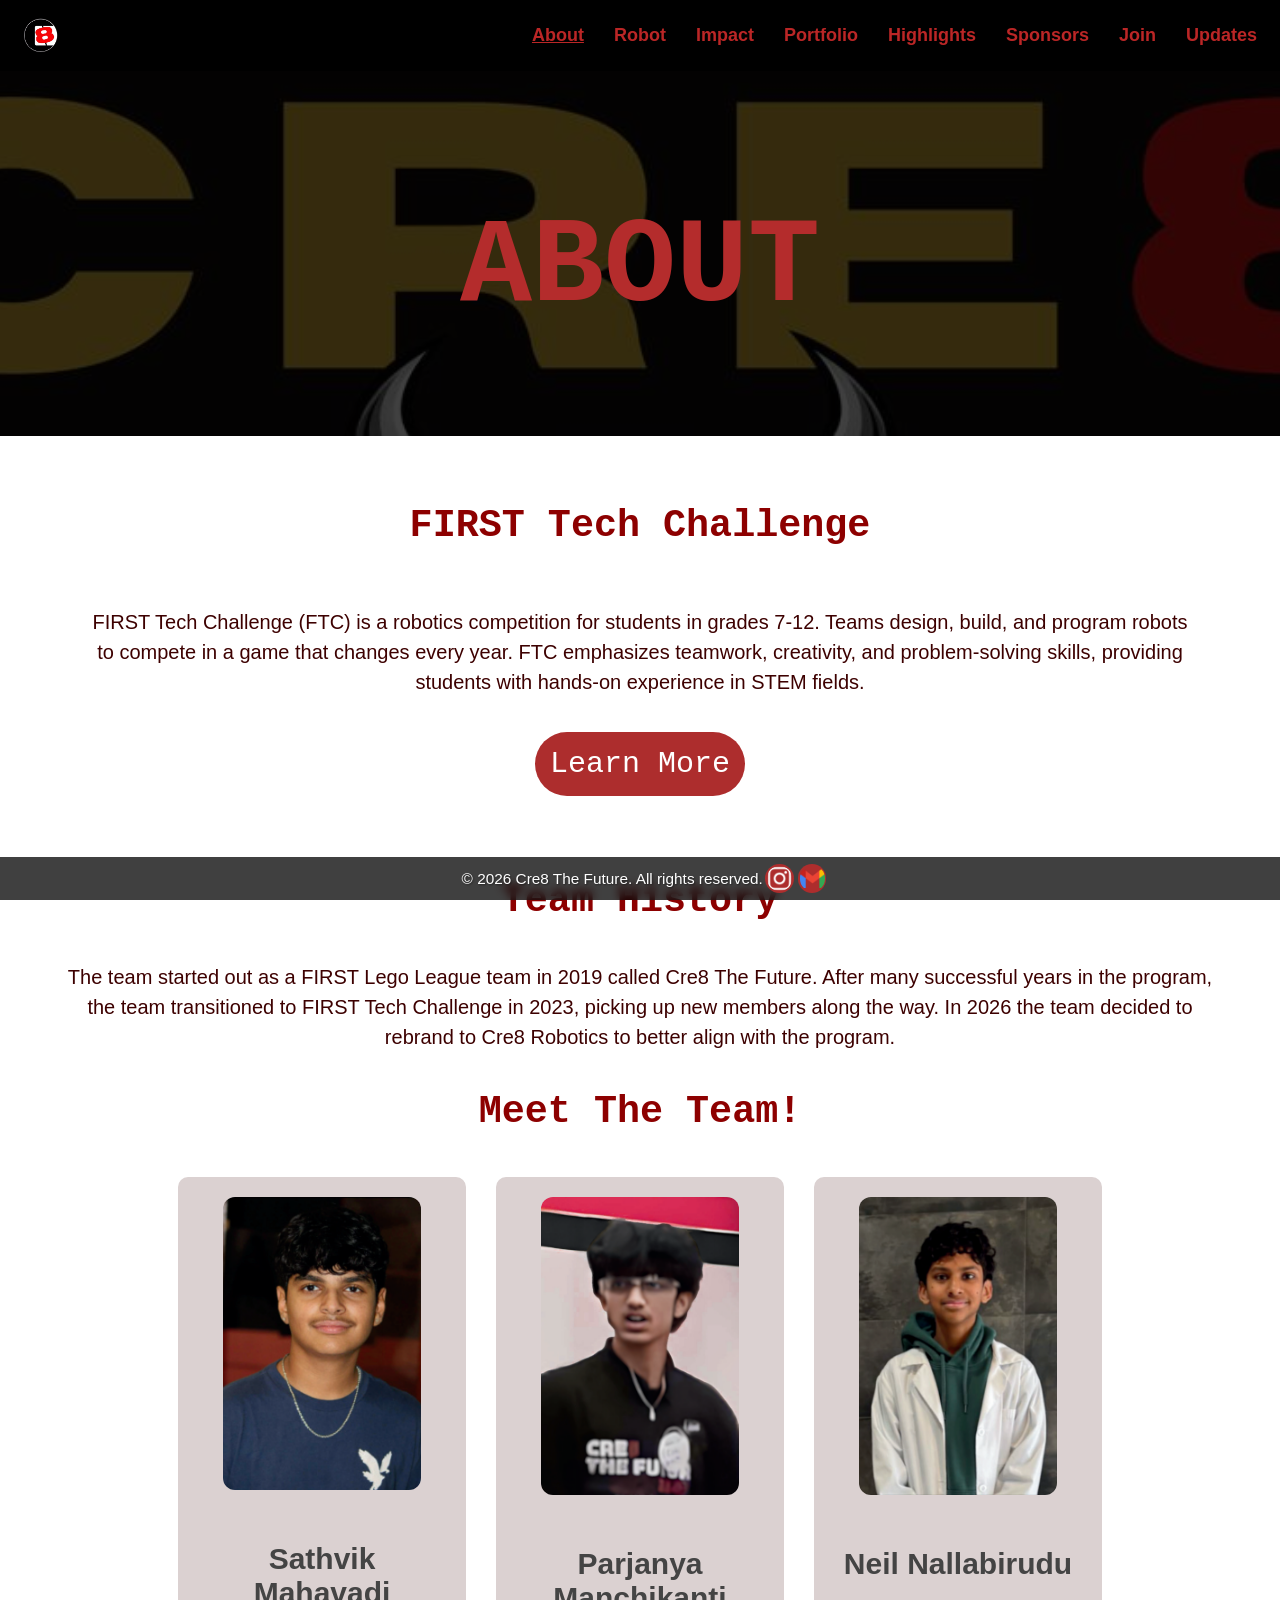
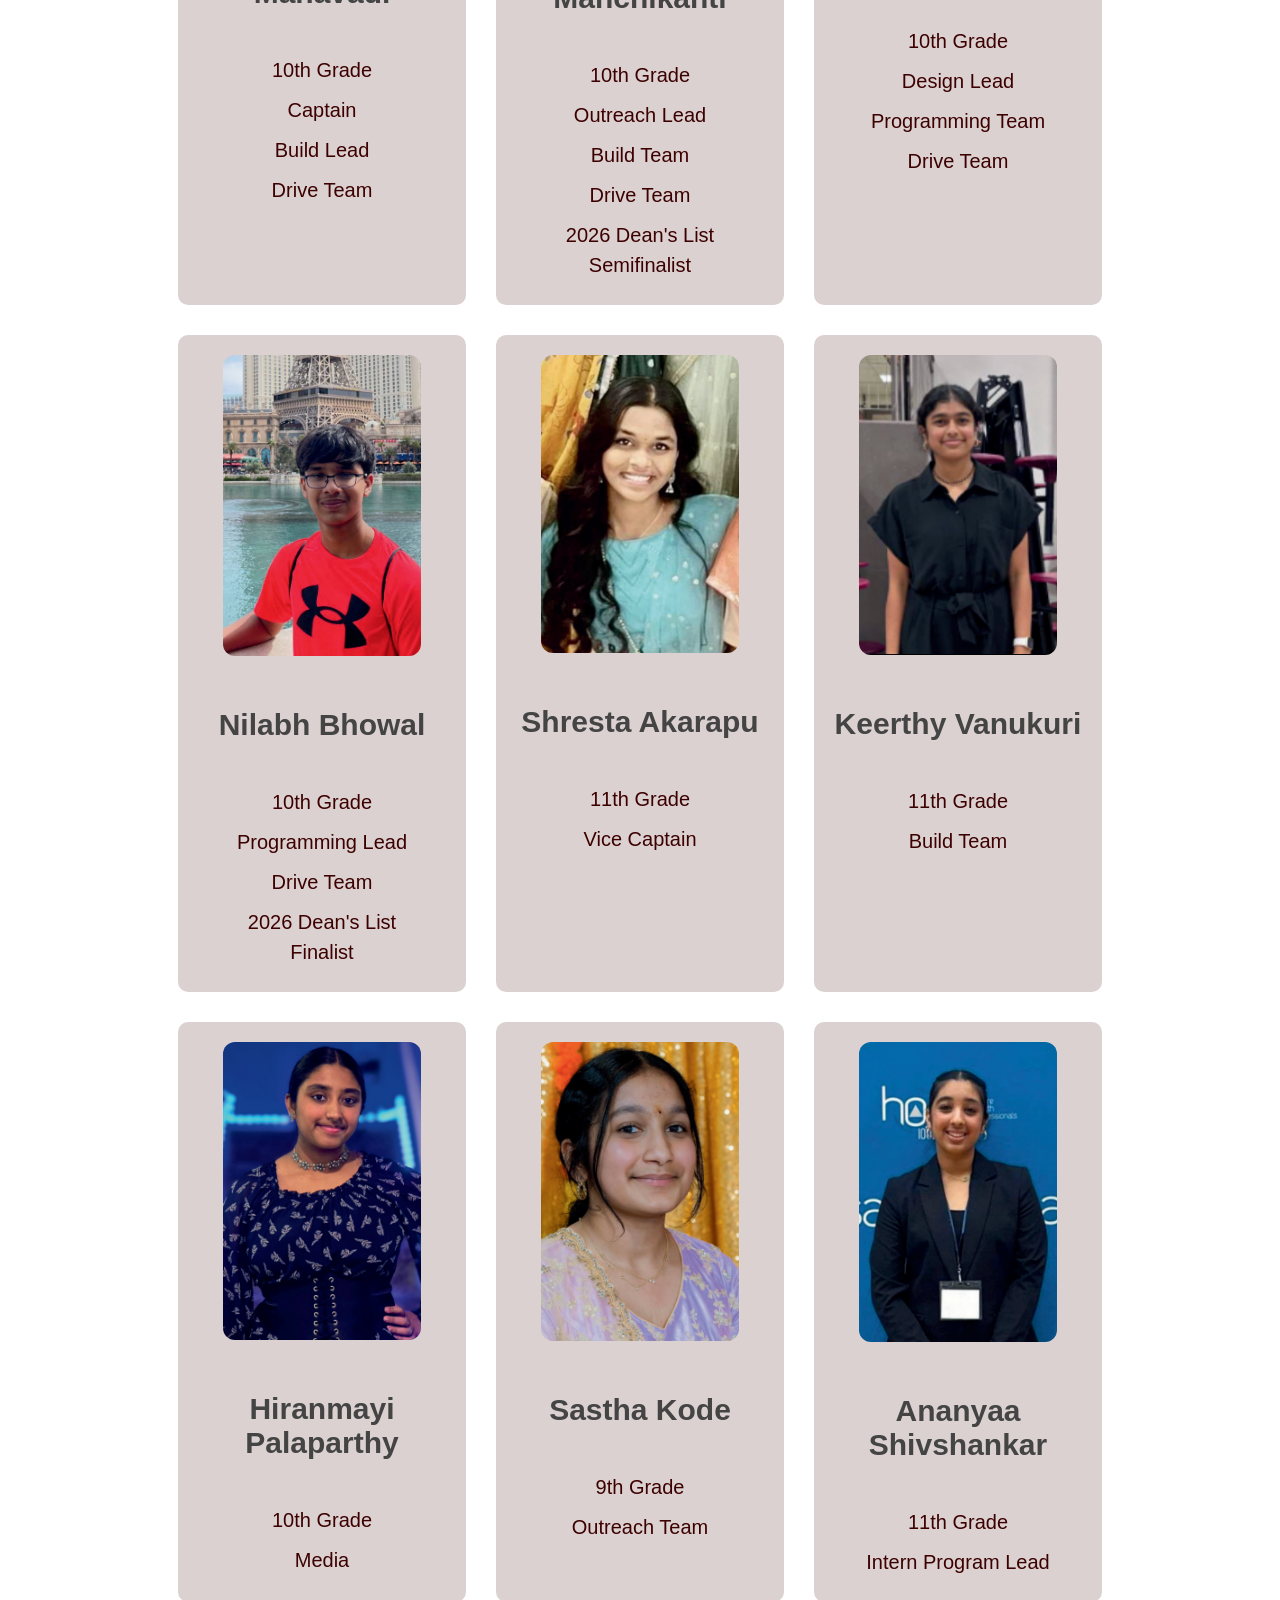
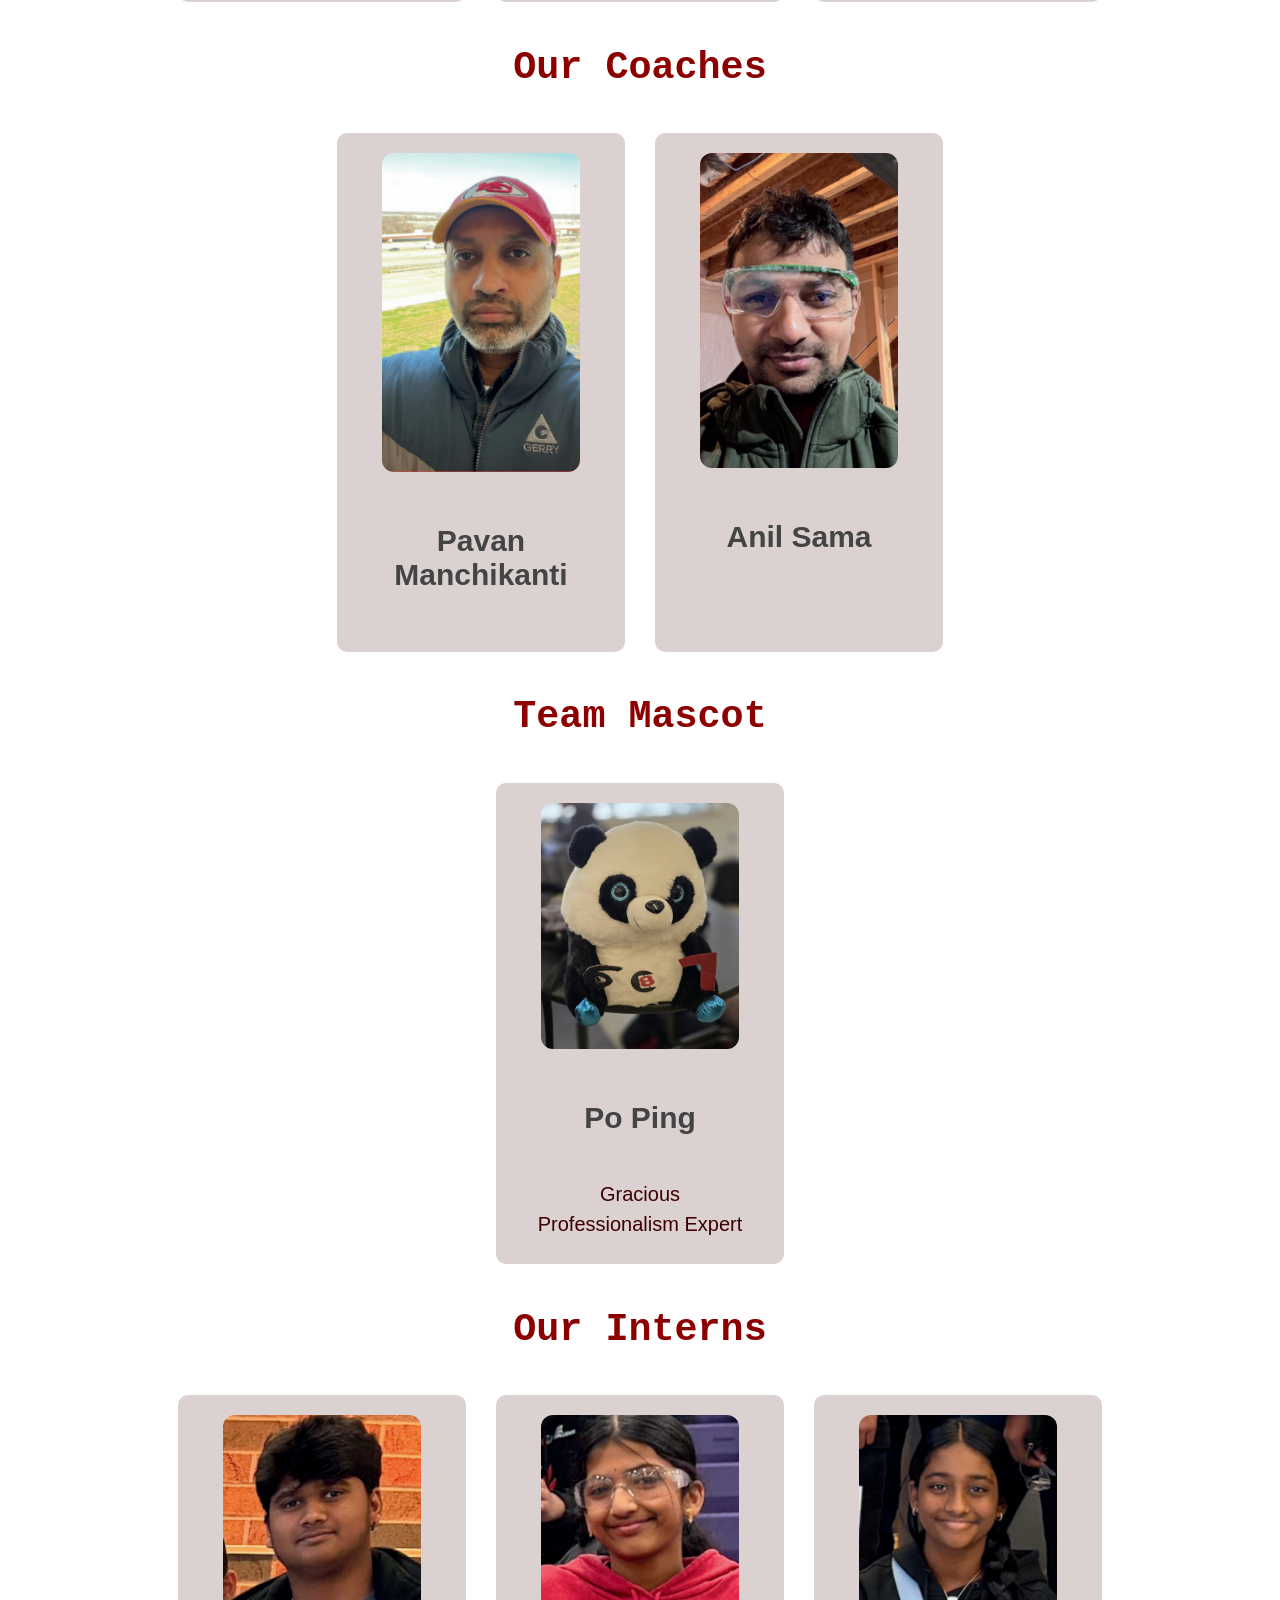
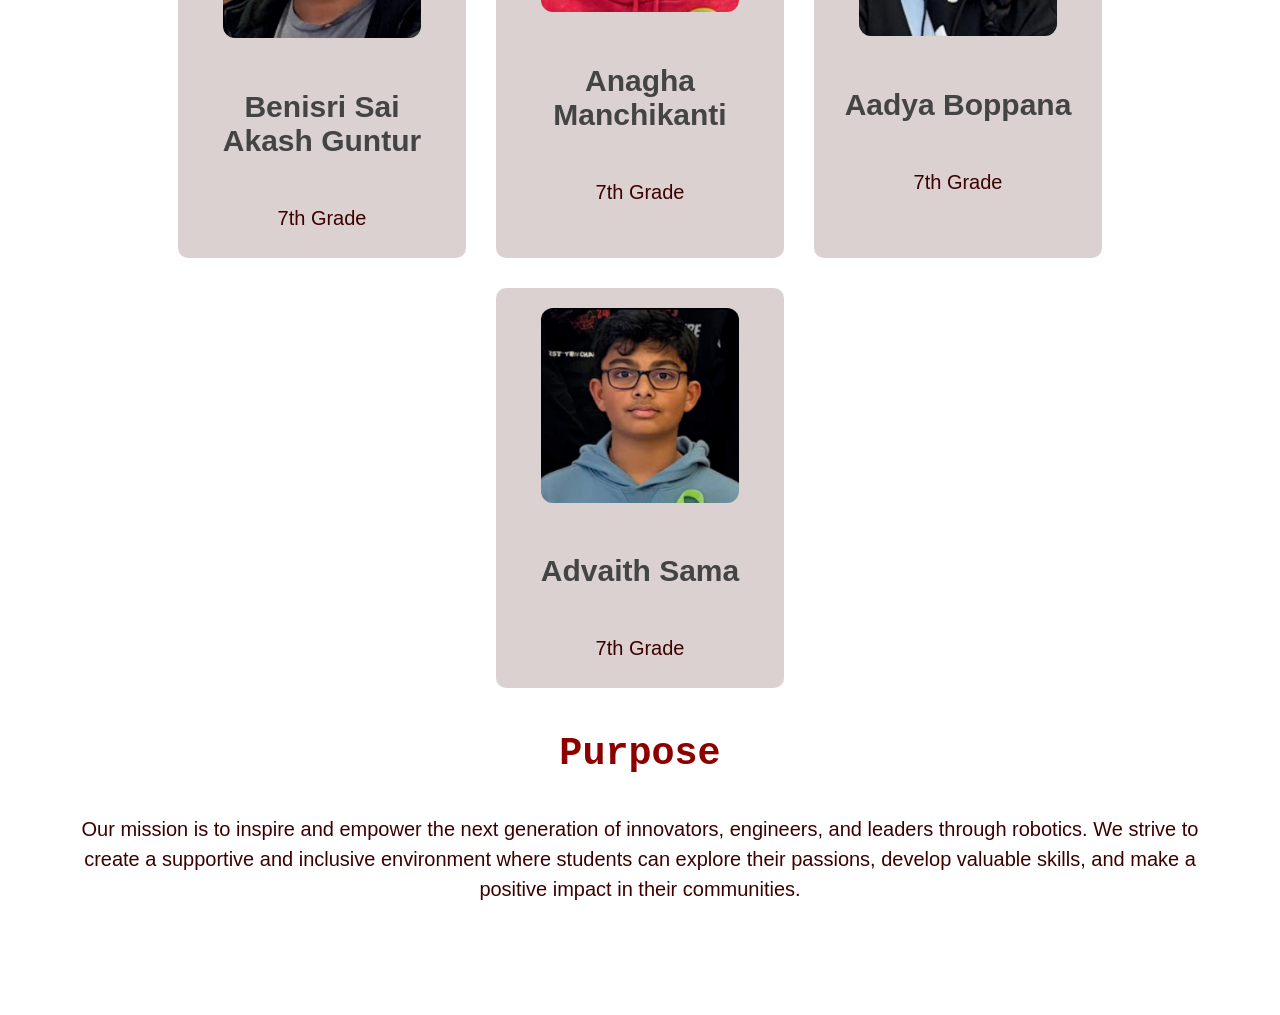
==== about.html @ 4ec031be "some changes" ====
<!DOCTYPE html>
<html lang="en">
    <head>
        <meta charset="UTF-8">
        <meta name="viewport" content="width=device-width, initial-scale=1.0">
        <title>About Cre8</title>
        <link rel="stylesheet" href="style.css">
        <link rel="icon" type="image/avif" href="logo.avif">
    </head>
    <body>
        <div class="titlebar">
            <!-- Logo -->
            <a class="titlebar-link" href="index.html" target="_self">
                <img src="logo.avif" alt="Cre8 Logo">
            </a>

            <!-- Hamburger toggle -->
            <input type="checkbox" id="nav-toggle">
            <label for="nav-toggle" class="hamburger">
                <span></span>
                <span></span>
                <span></span>
            </label>

            <!-- Navigation links -->
            <nav class="nav-links">
                <a class="titlebar-link" href="about.html" target="_self"><span class="active">About</span></a>
                <a class="titlebar-link" href="robot.html" target="_self">Robot</a>
                <a class="titlebar-link" href="impact.html" target="_self">Impact</a>
                <a class="titlebar-link" href="portfolio.html" target="_self">Portfolio</a>
                <a class="titlebar-link" href="highlights.html" target="_self">Highlights</a>
                <a class="titlebar-link" href="sponsors.html" target="_self">Sponsors</a>
                <a class="titlebar-link" href="join.html" target="_self">Join</a>
                <a class="titlebar-link" href="updates.html" target="_self">Updates</a>
            </nav>
        </div>
        <div class="title">
            <h1>ABOUT</h1>
        </div>
        <div class="button-block">
            <h3>FIRST Tech Challenge</h3>
            <p>FIRST Tech Challenge (FTC) is a robotics competition for students in grades 7-12. Teams design, build, and program robots to compete in a game that changes every year. FTC emphasizes teamwork, creativity, and problem-solving skills, providing students with hands-on experience in STEM fields.</p>
            <a class="button" href="https://www.firstinspires.org/robotics/ftc" target="_blank">Learn More</a>
        </div>
        <h3>Team History</h3>
        <p>The team started out as a FIRST Lego League team in 2019 called Cre8 The Future. After many successful years in the program, the team transitioned to FIRST Tech Challenge in 2023, picking up new members along the way. In 2026 the team decided to rebrand to Cre8 Robotics to better align with the program.</p>
        <h3>Meet The Team!</h3>
        <div class="card-block">
            <div class="card">
                <img src="sathvik.png" alt="Sathvik" class="card-image">
                <h4>Sathvik Mahavadi</h4>
                <p>10th Grade</p>
                <p>Captain</p>
                <p>Build Lead</p>
                <p>Drive Team</p>
            </div>
            <div class="card">
                <img src="parjanya.png" alt="Parjanya" class="card-image">
                <h4>Parjanya Manchikanti</h4>
                <p>10th Grade</p>
                <p>Outreach Lead</p>
                <p>Build Team</p>
                <p>Drive Team</p>
                <p>2026 Dean's List Semifinalist</p>
            </div>
            <div class="card">
                <img src="neil.png" alt="Neil" class="card-image">
                <h4>Neil Nallabirudu</h4>
                <p>10th Grade</p>
                <p>Design Lead</p>
                <p>Programming Team</p>
                <p>Drive Team</p>
            </div>
            <div class="card">
                <img src="nilabh.png" alt="Nilabh" class="card-image">
                <h4>Nilabh Bhowal</h4>
                <p>10th Grade</p>
                <p>Programming Lead</p>
                <p>Drive Team</p>
                <p>2026 Dean's List Finalist</p>
            </div>
            <div class="card">
                <img src="shresta.png" alt="Shresta" class="card-image">
                <h4>Shresta Akarapu</h4>
                <p>11th Grade</p>
                <p>Vice Captain</p>
            </div>
            <div class="card">
                <img src="keerthy.png" alt="Keerty" class="card-image">
                <h4>Keerthy Vanukuri</h4>
                <p>11th Grade</p>
                <p>Build Team</p>
            </div>
            <div class="card">
                <img src="hiran.png" alt="Hiranmayi" class="card-image">
                <h4>Hiranmayi Palaparthy</h4>
                <p>10th Grade</p>
                <p>Media</p>
            </div>
            <div class="card">
                <img src="sastha.png" alt="Sastha" class="card-image">
                <h4>Sastha Kode</h4>
                <p>9th Grade</p>
                <p>Outreach Team</p>
            </div>
                <div class="card">
                <img src="ananyaa.png" alt="Ananyaa" class="card-image">
                <h4>Ananyaa Shivshankar</h4>
                <p>11th Grade</p>
                <p>Intern Program Lead</p>
            </div>
        </div>
        <h3>Our Coaches</h3>
        <div class="card-block">
            <div class="card">
                <img src="pavan.png" alt="Pavan" class="card-image">
                <h4>Pavan Manchikanti</h4>
            </div>
            <div class="card">
                <img src="anil.png" alt="Anil" class="card-image">
                <h4>Anil Sama</h4>
            </div>
        </div>
        <h3>Team Mascot</h3>
        <div class="card-block">
            <div class="card">
                <img src="po.jpg" alt="Po Ping" class="card-image">
                <h4>Po Ping</h4>
                <p>Gracious Professionalism Expert</p>
            </div>
        </div>
        <h3>Our Interns</h3>
        <div class="card-block">
            <div class="card">
                <img src="benisri.png" alt="Benisri" class="card-image">
                <h4>Benisri Sai Akash Guntur</h4>
                <p>7th Grade</p>
            </div>
            <div class="card">
                <img src="anagha.png" alt="Anagha" class="card-image">
                <h4>Anagha Manchikanti</h4>
                <p>7th Grade</p>
            </div>
            <div class="card">
                <img src="aadya.png" alt="Aadya" class="card-image">
                <h4>Aadya Boppana</h4>
                <p>7th Grade</p>
            </div>
            <div class="card">
                <img src="advaith.png" alt="Advaith" class="card-image">
                <h4>Advaith Sama</h4>
                <p>7th Grade</p>
            </div>
        </div>
        <h3>Purpose</h3>
        <p>Our mission is to inspire and empower the next generation of innovators, engineers, and leaders through robotics. We strive to create a supportive and inclusive environment where students can explore their passions, develop valuable skills, and make a positive impact in their communities.</p>
        <div class="bottom"></div>
        <div class="footer">
            <footer>&copy; 2026 Cre8 The Future. All rights reserved.</footer>
            <a class="media button" href="https://www.instagram.com/cre8thefuture_ftc/" target="_blank" ><img src="ig-logo.png" alt="Instagram Logo"></a>
            <a class="media button" href="mailto:cre8thefutureftc@gmail.com"><img src="email-logo.png" alt="Email Logo"></a>
        </div>

    </body>
</html>
---- style.css ----
/* ================= BODY & GLOBAL ================= */
body {
    margin: 0;
    padding: 0;
    font-family: "Roboto", sans-serif;
    background-color: #ffffff;
    color: #000000;
}

/* ================= HERO / TITLE ================= */
div.title {
    background-image: url("banner.jpg");
    background-blend-mode: multiply;
    background-attachment: fixed;
    padding: 100px 20px;
    background-color: rgba(0, 0, 0, 0.75);
    background-size: cover;
    background-position: center;
    justify-content: center;
    display: flex;
    flex-direction: column;
}

h1 {
    font-family: "Monaco", monospace;
    font-size: clamp(50px, 10vw, 120px);
    color: rgb(180, 44, 44);
    font-weight: bolder;
    margin: 0;
    padding-top: 100px;
    text-align: center;
}

div.title span.highlight {
    color: rgb(255, 255, 255);
}

/* ================= TITLEBAR / NAV ================= */

div.titlebar img {
    height: 35px;
    width: auto;
    margin: 0px;
    padding: 0px;
    border-radius: 0px;
    size: contain;
}

a.titlebar-link {
    display: flex;
    padding: 5px 10px;
    font-size: clamp(15px, 1.5vw, 18px);
    color: rgb(187, 38, 38);
    font-family: "Roboto", sans-serif;
    font-weight: bold;
    text-decoration: none;
    text-align: center;
    margin: 5px;
    transition: all 0.3s ease;
}

div.titlebar span.active {
    text-decoration: underline;
}

a.titlebar-link:hover {
    color: rgb(133, 0, 0);
}
/* Titlebar container */
.titlebar {
    position: fixed;
    top: 0;
    width: 100%;
    padding: 8px 8px;
    box-sizing: border-box;
    background-color: rgba(0, 0, 0, 0.75);
    backdrop-filter: blur(10px);

    display: flex;
    justify-content: space-between;
    align-items: center;
    z-index: 1000;
}

/* Logo */
.titlebar-link img {
    height: 30px;
}

/* Hide checkbox */
#nav-toggle {
    display: none;
}

/* Desktop nav links */
.nav-links {
    display: flex;
    /* gap: 10px; */
}

/* Hamburger icon (hidden on desktop) */
.hamburger {
    display: none;
    flex-direction: column;
    gap: 5px;
    padding: 8px;
    cursor: pointer;
}

.hamburger span {
    width: 24px;
    height: 3px;
    background-color: white;
    border-radius: 2px;
}

/* ---------- MOBILE ---------- */
@media (max-width: 900px) {
    .hamburger {
        display: flex;
    }

    .nav-links {
        position: absolute;
        top: 100%;
        left: 0;
        width: 100%;
        flex-direction: column;
        align-items: center;
        background-color: rgba(0, 0, 0, 0.9);

        max-height: 0;
        overflow: hidden;
        transition: all 0.3s ease;
        padding: 0;
    }

    /* Show menu when checked */
    #nav-toggle:checked ~ .nav-links {
        max-height: 400px; /* enough to fit all links */
        padding: 10px 10px;
    }

    .nav-links a {
        padding: 10px 0;
        text-align: center;
        width: 100%;
    }
}

/* ================= INTRO / IMAGE ================= */
div.img-block {
    margin: 30px 5%;
    padding: 20px;
    box-sizing: border-box;
    display: block;
    text-align: center;
}

div.img-block img {
    width: 80%;
    max-width: 800px;
    height: auto;
    border-radius: 12px;
    object-fit: cover;
    margin: 0 auto;
    transition: transform 0.3s ease;
    display: block;
}

/* ================= ACTION BUTTONS ================= */
div.button-block {
    box-sizing: border-box;
    display: flex;
    flex-wrap: wrap;
    justify-content: center;
    background-color: #fff;
    padding: 30px 20px;
}

a.button {
    display: flex;
    width: auto;
    height: auto;
    margin: 15px;
    padding: 15px 15px;
    font-size: clamp(16px, 2.5vw, 30px);
    color: white;
    background-color: rgb(173, 45, 45);
    font-family: "Monaco", monospace;
    text-align: center;
    text-decoration: none;
    border-radius: 40px;
    transition: all 0.3s ease;
    justify-content: center;
    align-items: center;
}

a.media.button {
    height: clamp(10px, 1vw, 20px);
    width: clamp(10px, 1vw, 20px);;
    display: flex;
    margin: 2px;
    size: contain;
    padding: 8px;
    background-color:
    rgb(173, 45, 45);
    border-radius: 20px;
    transition: all 0.3s ease;
}

a.media.button img {
    width: 200%;
    height: 200%;
    max-width: 25px;
    max-height: 25px;
    object-fit: contain;
    border-radius: 12px;
}

a.media.button:hover {
    background-color:
    rgb(133, 0, 0);
    padding: 10px;
    border-radius: 40px;
}

a.button:hover {
    background-color: rgb(133, 0, 0);
    padding: 18px 36px;
}

/* ================= STATS / CARDS ================= */
div.card-block {
    display: flex;
    flex-wrap: wrap;
    justify-content: center;
    gap: 20px;
    margin: 30px 20px;
}

div.card {
    width: 20%;
    background-color: rgb(219, 209, 209);
    padding: 20px;
    margin: 5px;
    border-radius: 10px;
    display: flex;
    flex-direction: column;
    justify-content: flex-start;
    align-items: center;
    transition: all 0.3s ease;
}

div.card.mega{
    width: 90%;
    background-color: rgb(219, 209, 209);
    padding: 20px;
    margin: 5px;
    border-radius: 10px;
    justify-content: center;
    transition: all 0.3s ease;
    display: flex;
    flex-direction: row;
    flex-wrap: wrap;
    align-items: top;
    margin: 30px 20px;
    gap: 20px;
}

div.card img {
    width: 80%;
    height: auto;
    border-radius: 12px;
    object-fit: cover;
    margin-bottom: 12px;
    flex-shrink: 0;
    transition: transform 0.3s ease;
}

div.card p {
    margin: 5px;
}

div.card.mega img {
    width: 25%;
    height: auto;
    border-radius: 12px;
    object-fit: cover;
    transition: transform 0.3s ease;
}

div.card.mega h4 {
    width: 100%;
    display: flex;
    flex-direction: column;
    gap: 16px;
    text-align: center;
}

div.card.mega p {
    width: 35%;
    display: flex;
    flex-direction: column;
    gap: 16px;
    text-align: left;
    line-height: 1.5;
}

div.card:hover {
    padding: 40px;
    border-radius: 15px;
}

/* ================= ROBOT SECTION ================= */
div.robot {
    display: flex;
    flex-wrap: wrap;
    align-items: center;
    justify-content: center;
    margin: 30px 20px;
    gap: 20px;
}

.robot img {
    width: 100%;
    max-width: 720px;
    height: auto;
    border-radius: 12px;
    object-fit: cover;
    transition: transform 0.3s ease;
}

img {
    border-radius: 12px;
    object-fit: cover;
    transition: transform 0.3s ease;
}

img:hover {
    transform: scale(1.05);
}

div.robot-text {
    display: flex;
    flex-direction: column;
    gap: 20px;
    max-width: 600px;
    padding: 20px;
}

/* ================= SPONSORS ================= */

div.sponsor-logos {
    display: flex;
    flex-wrap: wrap;
    justify-content: center;
    align-items: center;
    gap: 30px;
}

img.sponsor-logo {
    max-height: 100%;
    width: auto;
    max-width: 80%;
    transition: transform 0.3s ease;
}

div.bottom {
    margin-bottom: 100px;
}

/* ================= FOOTER ================= */
div.footer {
    position: fixed;
    bottom: 0;
    width: 100%;
    padding: 5px;
    background-color: rgba(0, 0, 0, 0.75);
    backdrop-filter: blur(5px);
    display: flex;
    justify-content: center;
    align-items: center;
    margin: 0px
}

footer {
    color: #fff;
    font-size: clamp(12px, 1.2vw, 16px);
    text-align: center;
    text-shadow: 1px 1px 2px rgba(0,0,0,0.5);
}

/* ================= TEXT STYLING ================= */
h2 { font-size: clamp(30px, 4vw, 75px); color: #fff; text-align: center; font-family: "Monaco", monospace; }
h3 { font-size: clamp(20px, 3vw, 50px); color: rgb(141,0,0); text-align: center; font-family: "Monaco", monospace; }
h4 { font-size: clamp(16px, 2.5vw, 30px); color: rgb(68,68,68); text-align: center; font-family: "Roboto", sans-serif; }
h4.bullet {text-align: left;}
p  { font-size: clamp(14px, 2vw, 20px); color: rgb(61,0,0); line-height: 1.5; text-align: center; padding: 0px 10px; padding-left: 5%; padding-right: 5%;}

/* ================= MEDIA QUERIES ================= */
@media (max-width: 768px) {
    div.robot {
        flex-direction: column;
        text-align: center;
    }

    div.robot-text {
        align-items: center;
        padding: 15px;
    }

    div.card {
        flex: 1 1 100%;
        max-width: 90%;
    }

    div.card.mega img {
    width: 80%;
    height: auto;
    border-radius: 12px;
    object-fit: cover;
    transition: transform 0.3s ease;
}

div.card.mega p {
    width: 90%;
    display: flex;
    flex-direction: column;
    gap: 16px;
    text-align: left;
    line-height: 1.5;
}

    h1, h2, h3, h4, p {
        text-align: center;
    }

    div.title {
        padding: 25px 15px;
    }

    div.action {
        padding: 20px 10px;
    }

    div.stats {
        margin: 20px 10px;
        gap: 15px;
    }
}
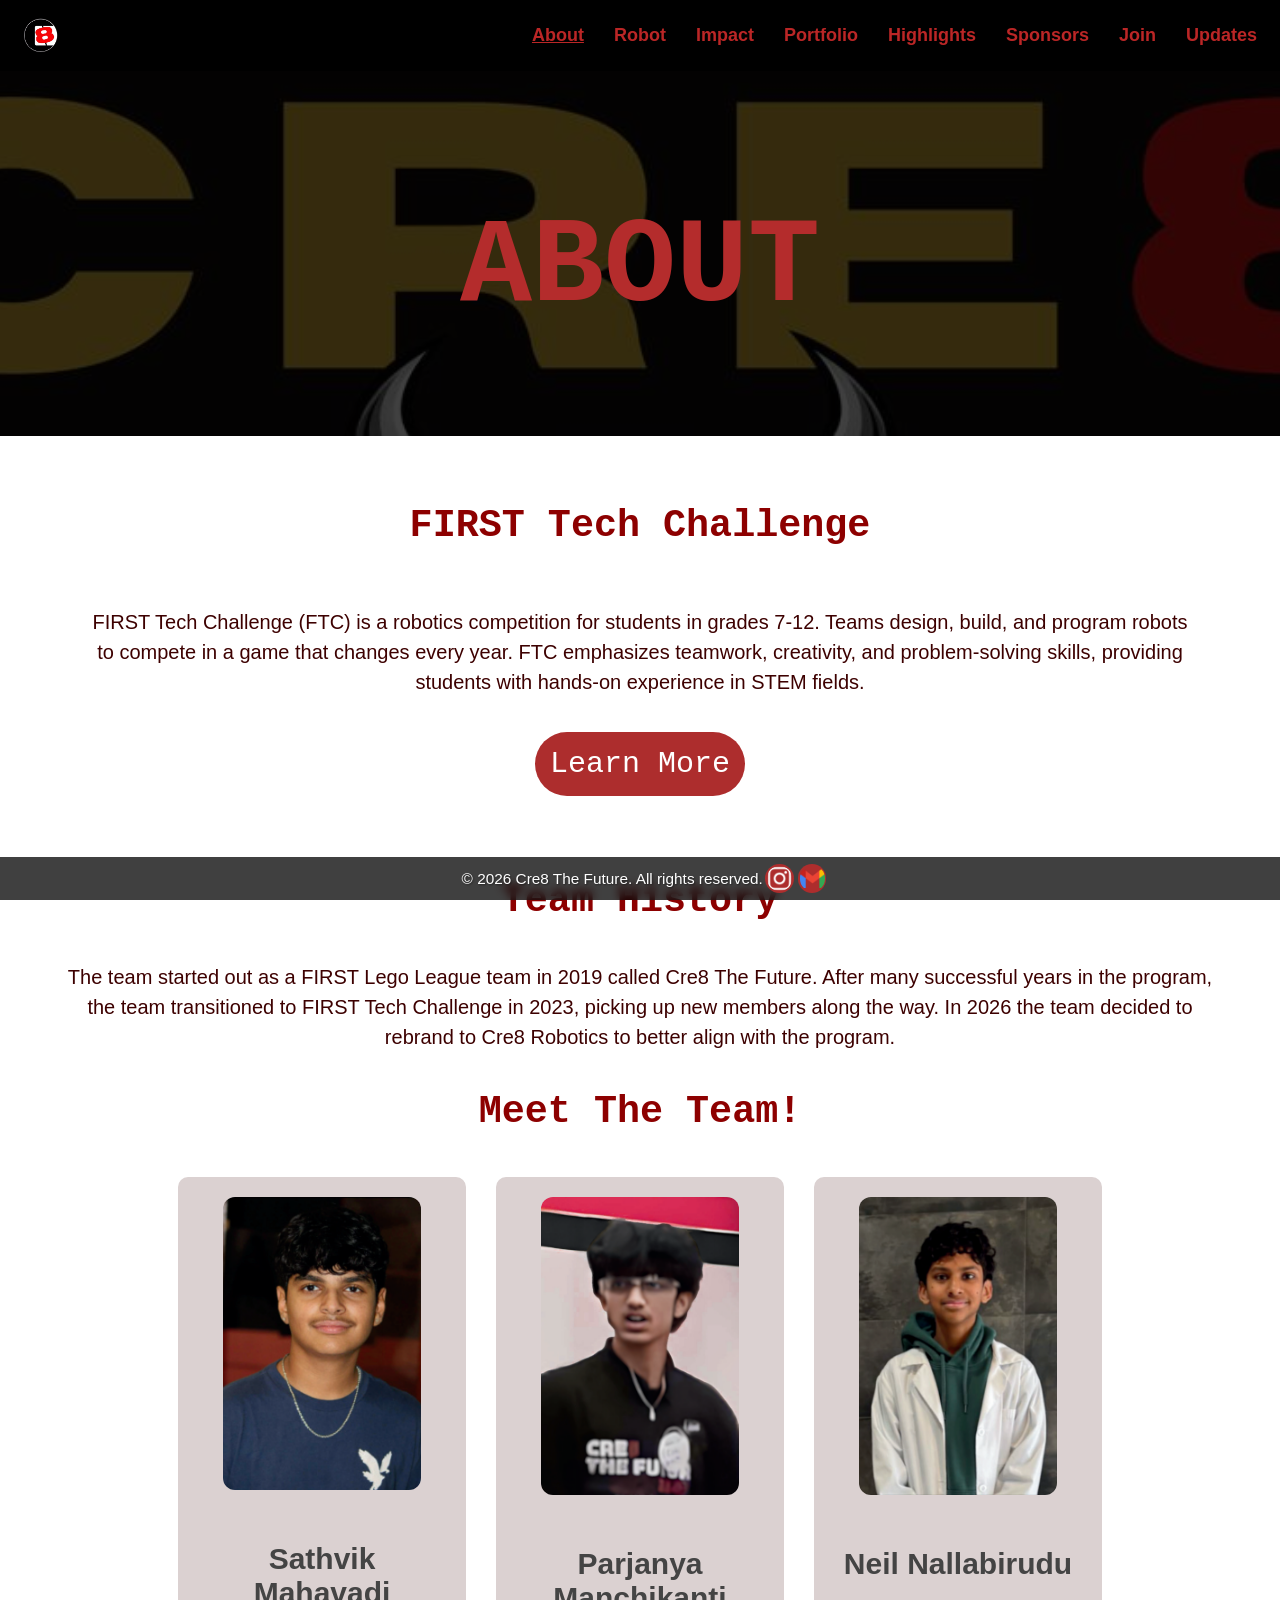
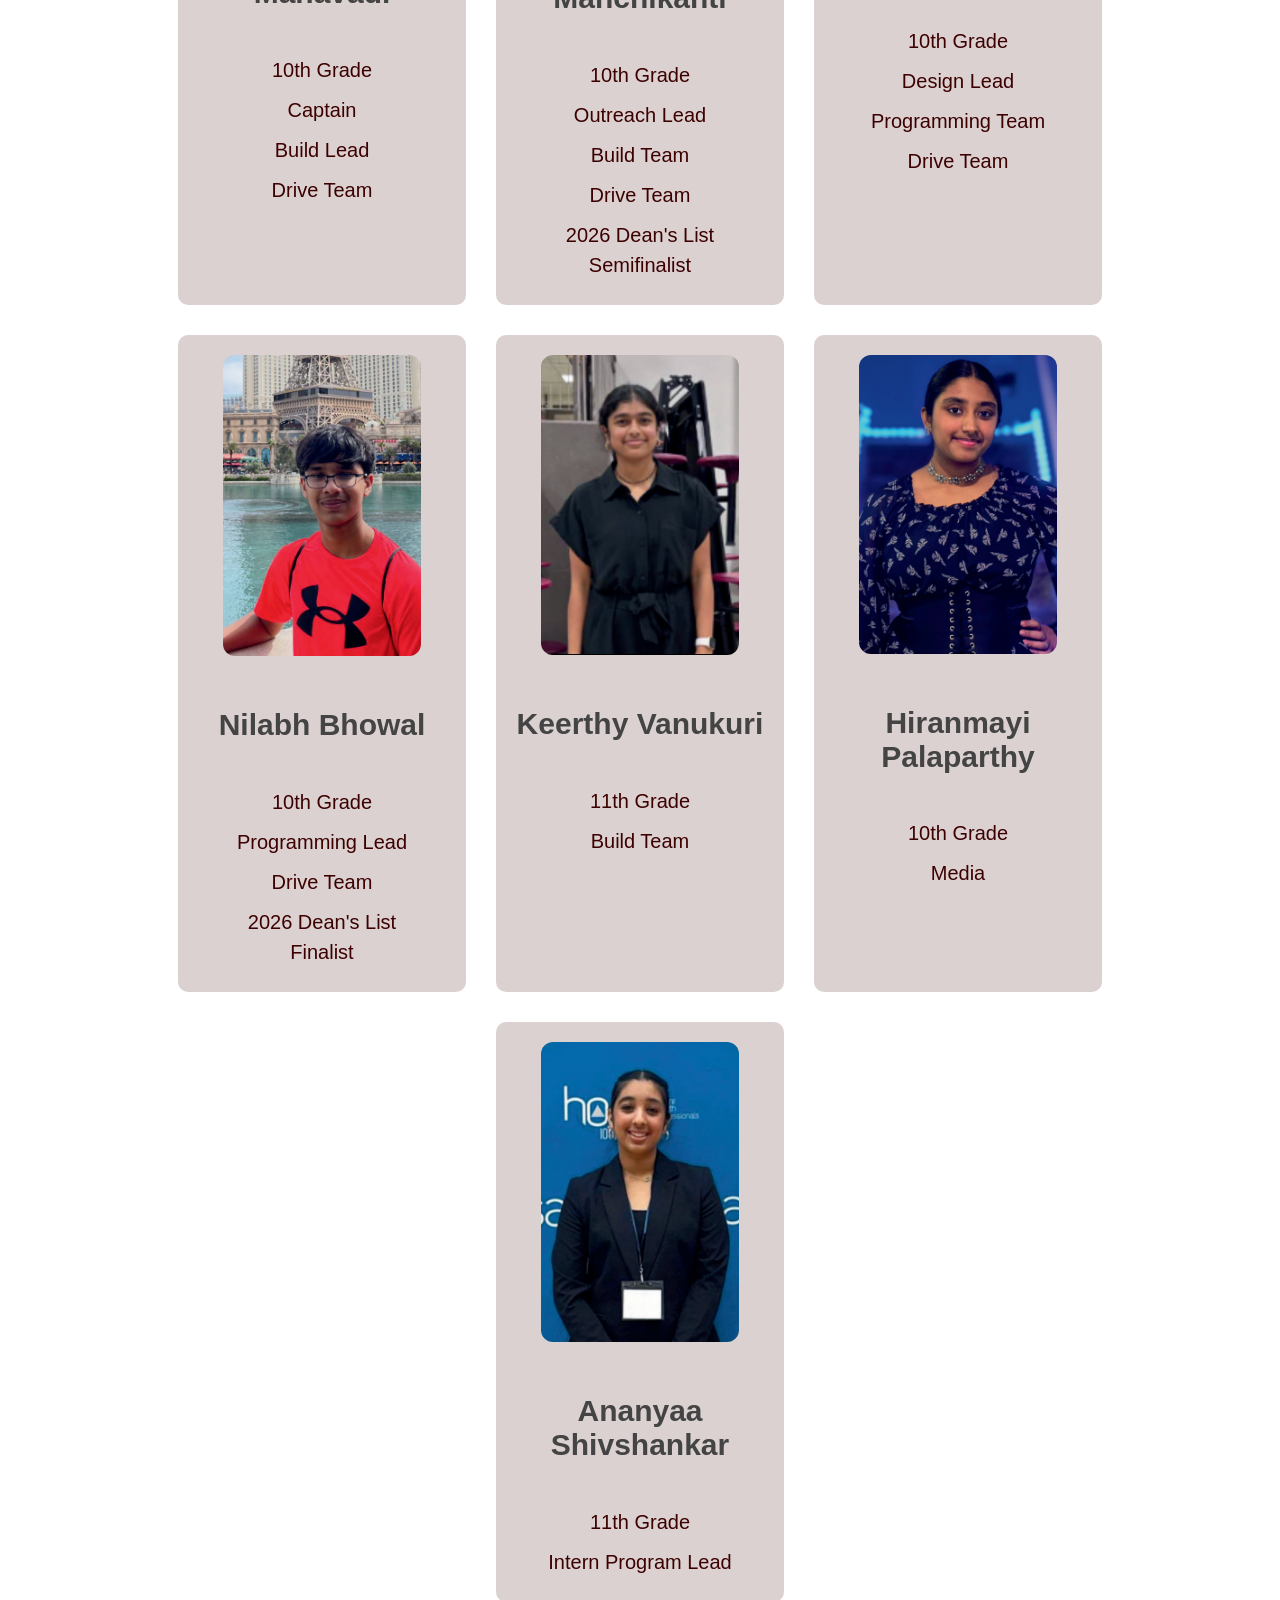
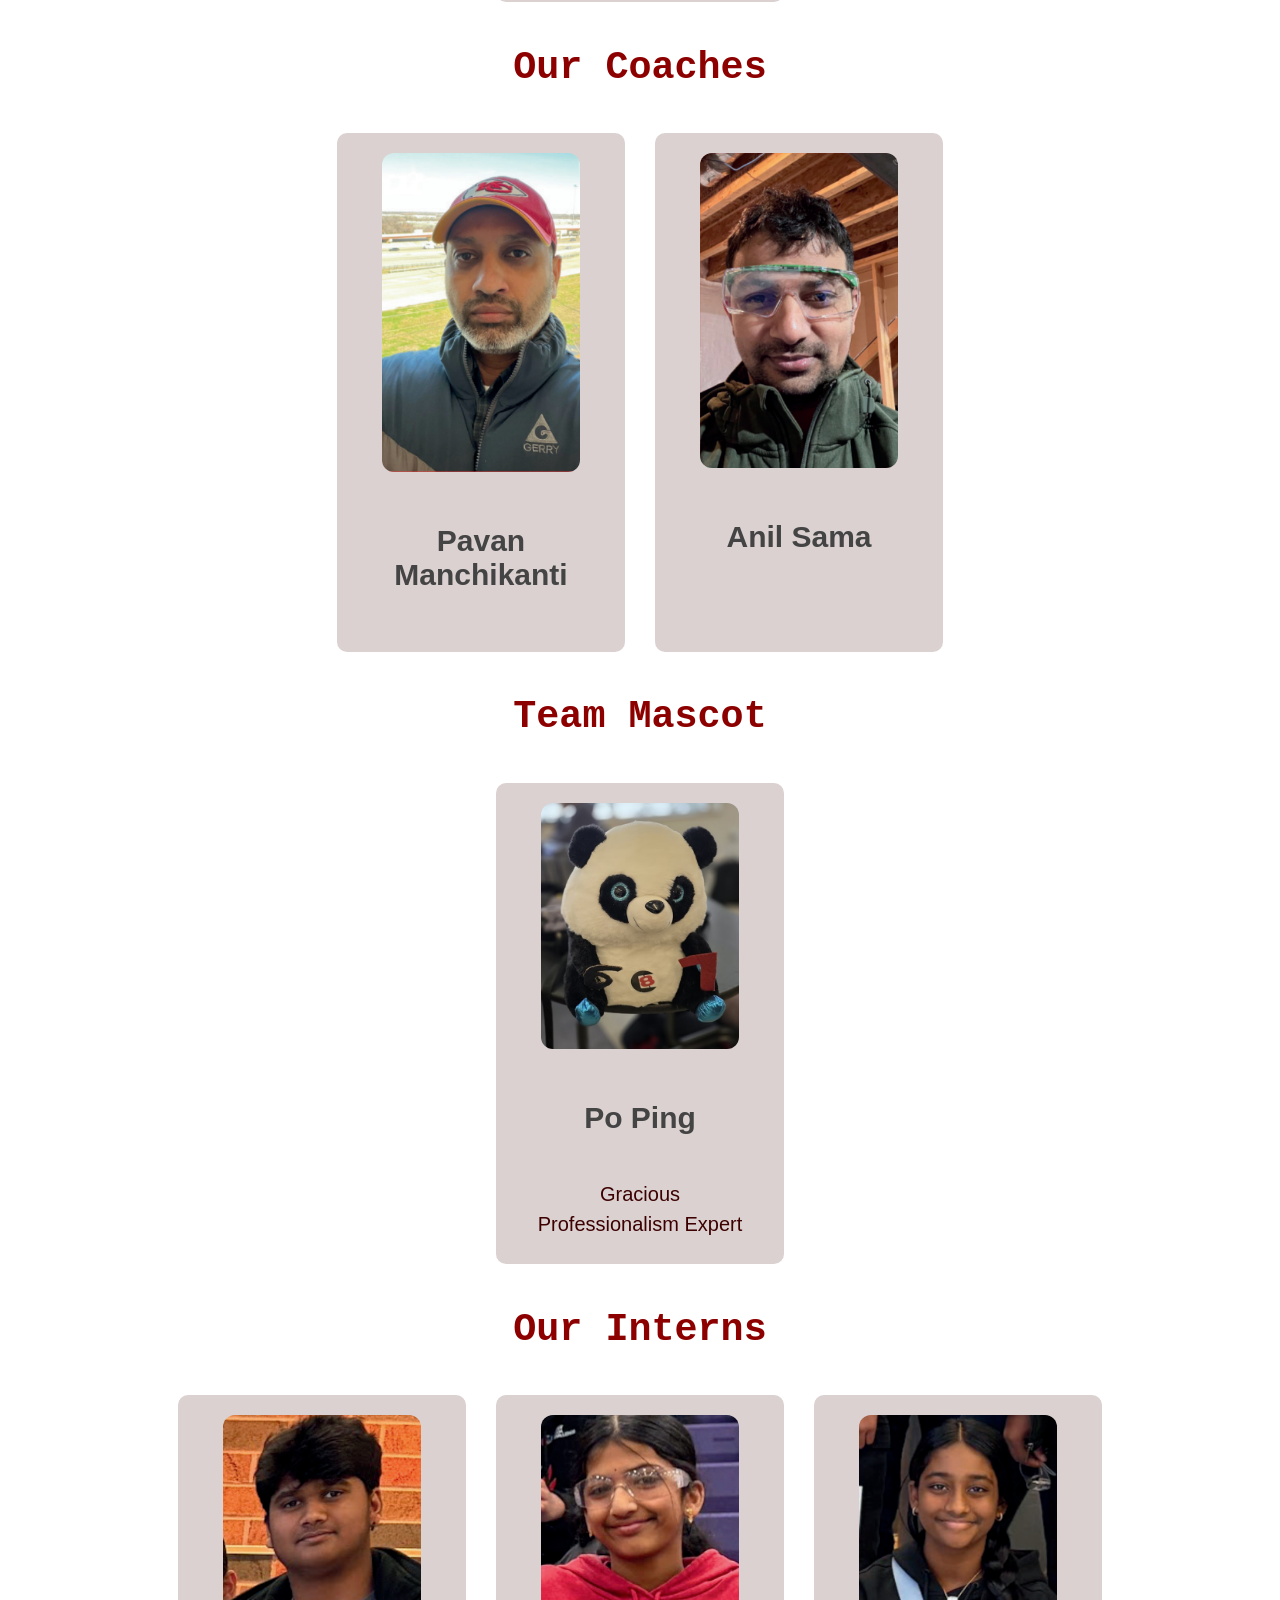
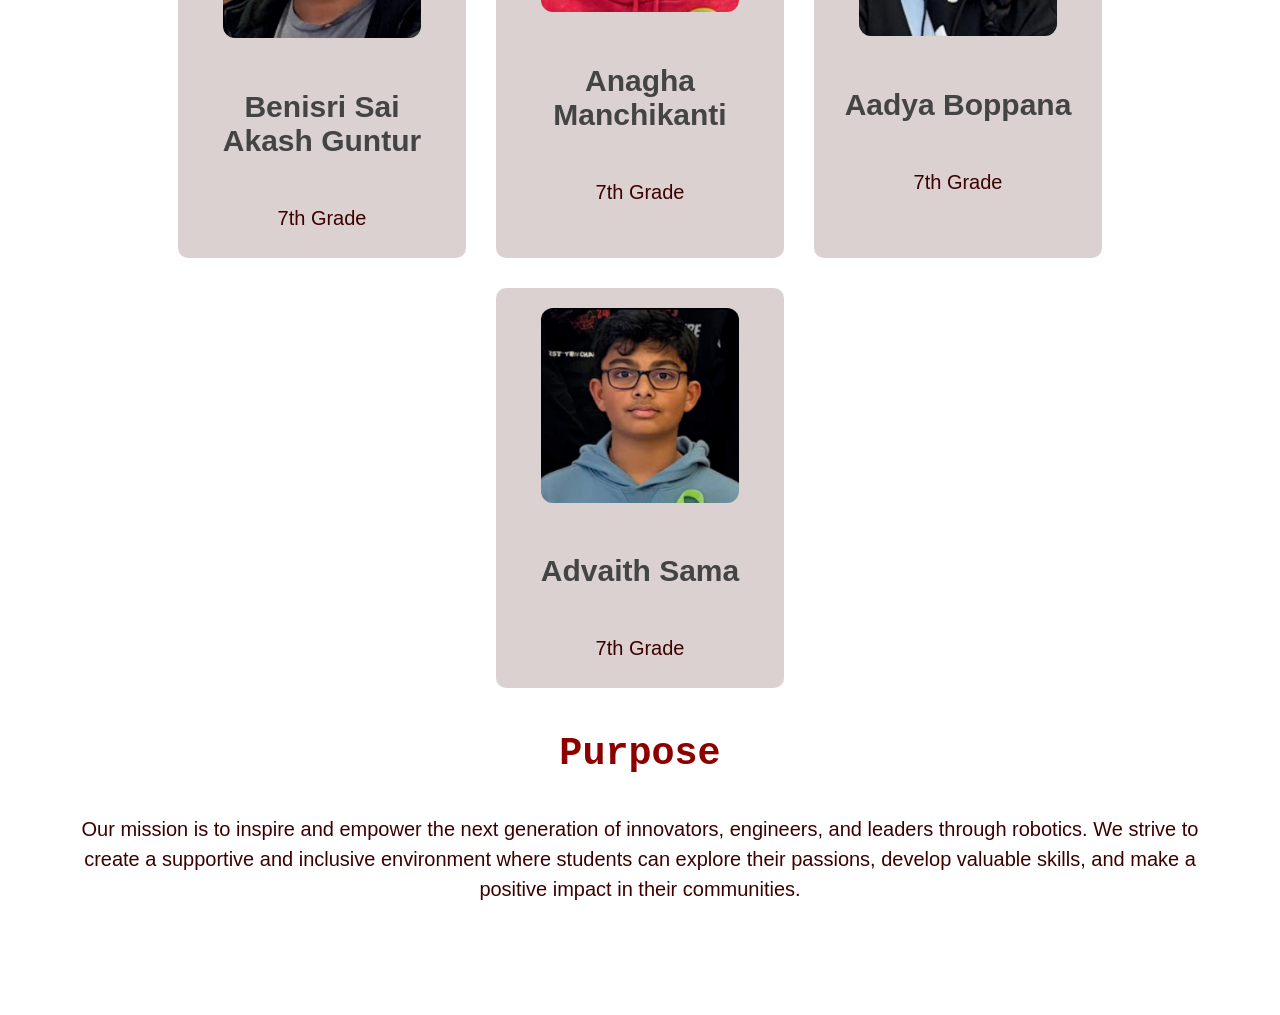
==== commit 7eccc7a4: "Slimed the roster" ====
--- a/about.html
+++ b/about.html
@@ -80,12 +80,6 @@
                 <p>2026 Dean's List Finalist</p>
             </div>
             <div class="card">
-                <img src="shresta.png" alt="Shresta" class="card-image">
-                <h4>Shresta Akarapu</h4>
-                <p>11th Grade</p>
-                <p>Vice Captain</p>
-            </div>
-            <div class="card">
                 <img src="keerthy.png" alt="Keerty" class="card-image">
                 <h4>Keerthy Vanukuri</h4>
                 <p>11th Grade</p>
@@ -98,12 +92,6 @@
                 <p>Media</p>
             </div>
             <div class="card">
-                <img src="sastha.png" alt="Sastha" class="card-image">
-                <h4>Sastha Kode</h4>
-                <p>9th Grade</p>
-                <p>Outreach Team</p>
-            </div>
-                <div class="card">
                 <img src="ananyaa.png" alt="Ananyaa" class="card-image">
                 <h4>Ananyaa Shivshankar</h4>
                 <p>11th Grade</p>
--- a/style.css
+++ b/style.css
@@ -66,6 +66,7 @@
 a.titlebar-link:hover {
     color: rgb(133, 0, 0);
 }
+
 /* Titlebar container */
 .titlebar {
     position: fixed;
@@ -136,8 +137,9 @@
     }
 
     /* Show menu when checked */
-    #nav-toggle:checked ~ .nav-links {
-        max-height: 400px; /* enough to fit all links */
+    #nav-toggle:checked~.nav-links {
+        max-height: 400px;
+        /* enough to fit all links */
         padding: 10px 10px;
     }
 
@@ -198,13 +200,13 @@
 
 a.media.button {
     height: clamp(10px, 1vw, 20px);
-    width: clamp(10px, 1vw, 20px);;
+    width: clamp(10px, 1vw, 20px);
     display: flex;
     margin: 2px;
     size: contain;
     padding: 8px;
     background-color:
-    rgb(173, 45, 45);
+        rgb(173, 45, 45);
     border-radius: 20px;
     transition: all 0.3s ease;
 }
@@ -220,7 +222,7 @@
 
 a.media.button:hover {
     background-color:
-    rgb(133, 0, 0);
+        rgb(133, 0, 0);
     padding: 10px;
     border-radius: 40px;
 }
@@ -252,7 +254,7 @@
     transition: all 0.3s ease;
 }
 
-div.card.mega{
+div.card.mega {
     width: 90%;
     background-color: rgb(219, 209, 209);
     padding: 20px;
@@ -388,15 +390,44 @@
     color: #fff;
     font-size: clamp(12px, 1.2vw, 16px);
     text-align: center;
-    text-shadow: 1px 1px 2px rgba(0,0,0,0.5);
+    text-shadow: 1px 1px 2px rgba(0, 0, 0, 0.5);
 }
 
 /* ================= TEXT STYLING ================= */
-h2 { font-size: clamp(30px, 4vw, 75px); color: #fff; text-align: center; font-family: "Monaco", monospace; }
-h3 { font-size: clamp(20px, 3vw, 50px); color: rgb(141,0,0); text-align: center; font-family: "Monaco", monospace; }
-h4 { font-size: clamp(16px, 2.5vw, 30px); color: rgb(68,68,68); text-align: center; font-family: "Roboto", sans-serif; }
-h4.bullet {text-align: left;}
-p  { font-size: clamp(14px, 2vw, 20px); color: rgb(61,0,0); line-height: 1.5; text-align: center; padding: 0px 10px; padding-left: 5%; padding-right: 5%;}
+h2 {
+    font-size: clamp(30px, 4vw, 75px);
+    color: #fff;
+    text-align: center;
+    font-family: "Monaco", monospace;
+}
+
+h3 {
+    font-size: clamp(20px, 3vw, 50px);
+    color: rgb(141, 0, 0);
+    text-align: center;
+    font-family: "Monaco", monospace;
+}
+
+h4 {
+    font-size: clamp(16px, 2.5vw, 30px);
+    color: rgb(68, 68, 68);
+    text-align: center;
+    font-family: "Roboto", sans-serif;
+}
+
+h4.bullet {
+    text-align: left;
+}
+
+p {
+    font-size: clamp(14px, 2vw, 20px);
+    color: rgb(61, 0, 0);
+    line-height: 1.5;
+    text-align: center;
+    padding: 0px 10px;
+    padding-left: 5%;
+    padding-right: 5%;
+}
 
 /* ================= MEDIA QUERIES ================= */
 @media (max-width: 768px) {
@@ -406,7 +437,7 @@
     }
 
     div.robot-text {
-        align-items: center;
+        align-items: left;
         padding: 15px;
     }
 
@@ -416,36 +447,35 @@
     }
 
     div.card.mega img {
-    width: 80%;
-    height: auto;
-    border-radius: 12px;
-    object-fit: cover;
-    transition: transform 0.3s ease;
-}
-
-div.card.mega p {
-    width: 90%;
-    display: flex;
-    flex-direction: column;
-    gap: 16px;
-    text-align: left;
-    line-height: 1.5;
-}
-
-    h1, h2, h3, h4, p {
+        width: 80%;
+        height: auto;
+        border-radius: 12px;
+        object-fit: cover;
+        transition: transform 0.3s ease;
+    }
+
+    div.card.mega p {
+        width: 90%;
+        display: flex;
+        flex-direction: column;
+        gap: 16px;
+        text-align: left;
+        line-height: 1.5;
+    }
+
+    h1,
+    h2,
+    h3,
+    h4,
+    p {
         text-align: center;
+    }
+
+    h4.bullet {
+        text-align: left;
     }
 
     div.title {
         padding: 25px 15px;
     }
-
-    div.action {
-        padding: 20px 10px;
-    }
-
-    div.stats {
-        margin: 20px 10px;
-        gap: 15px;
-    }
-}
+}
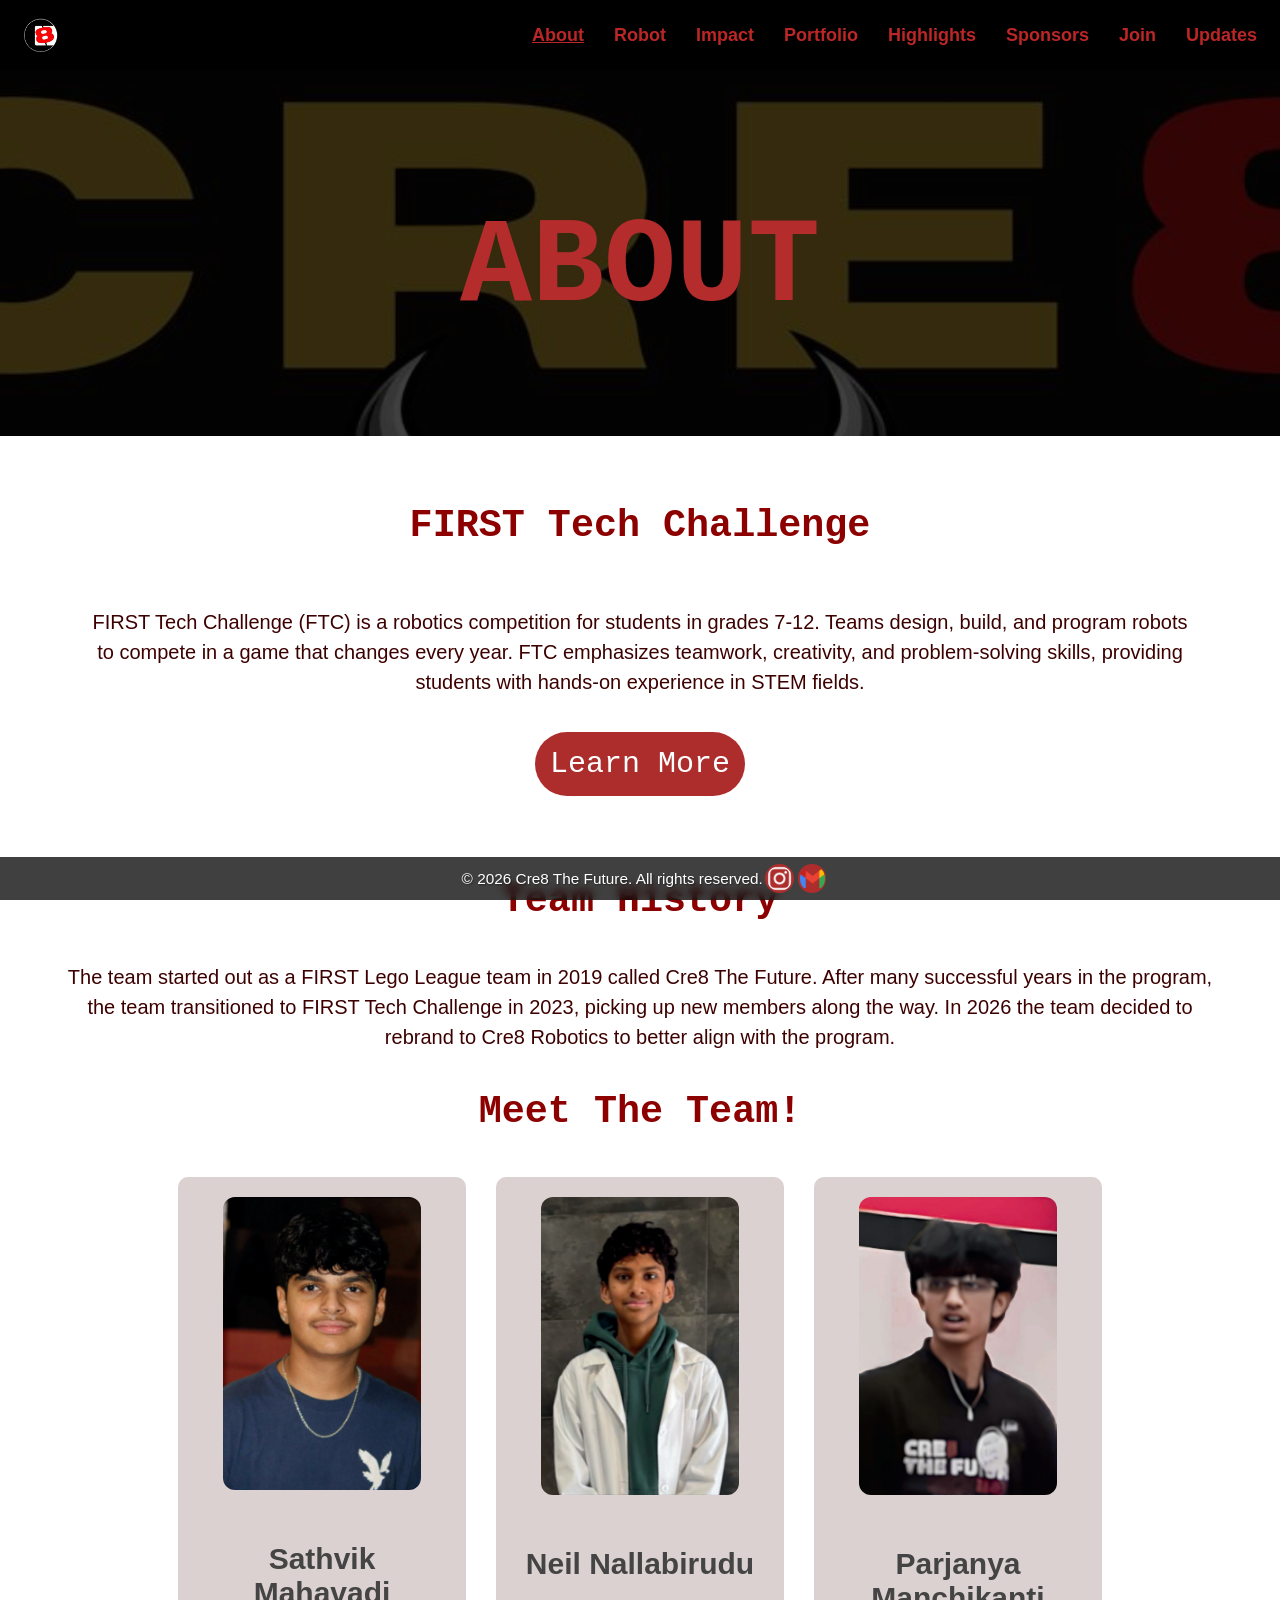
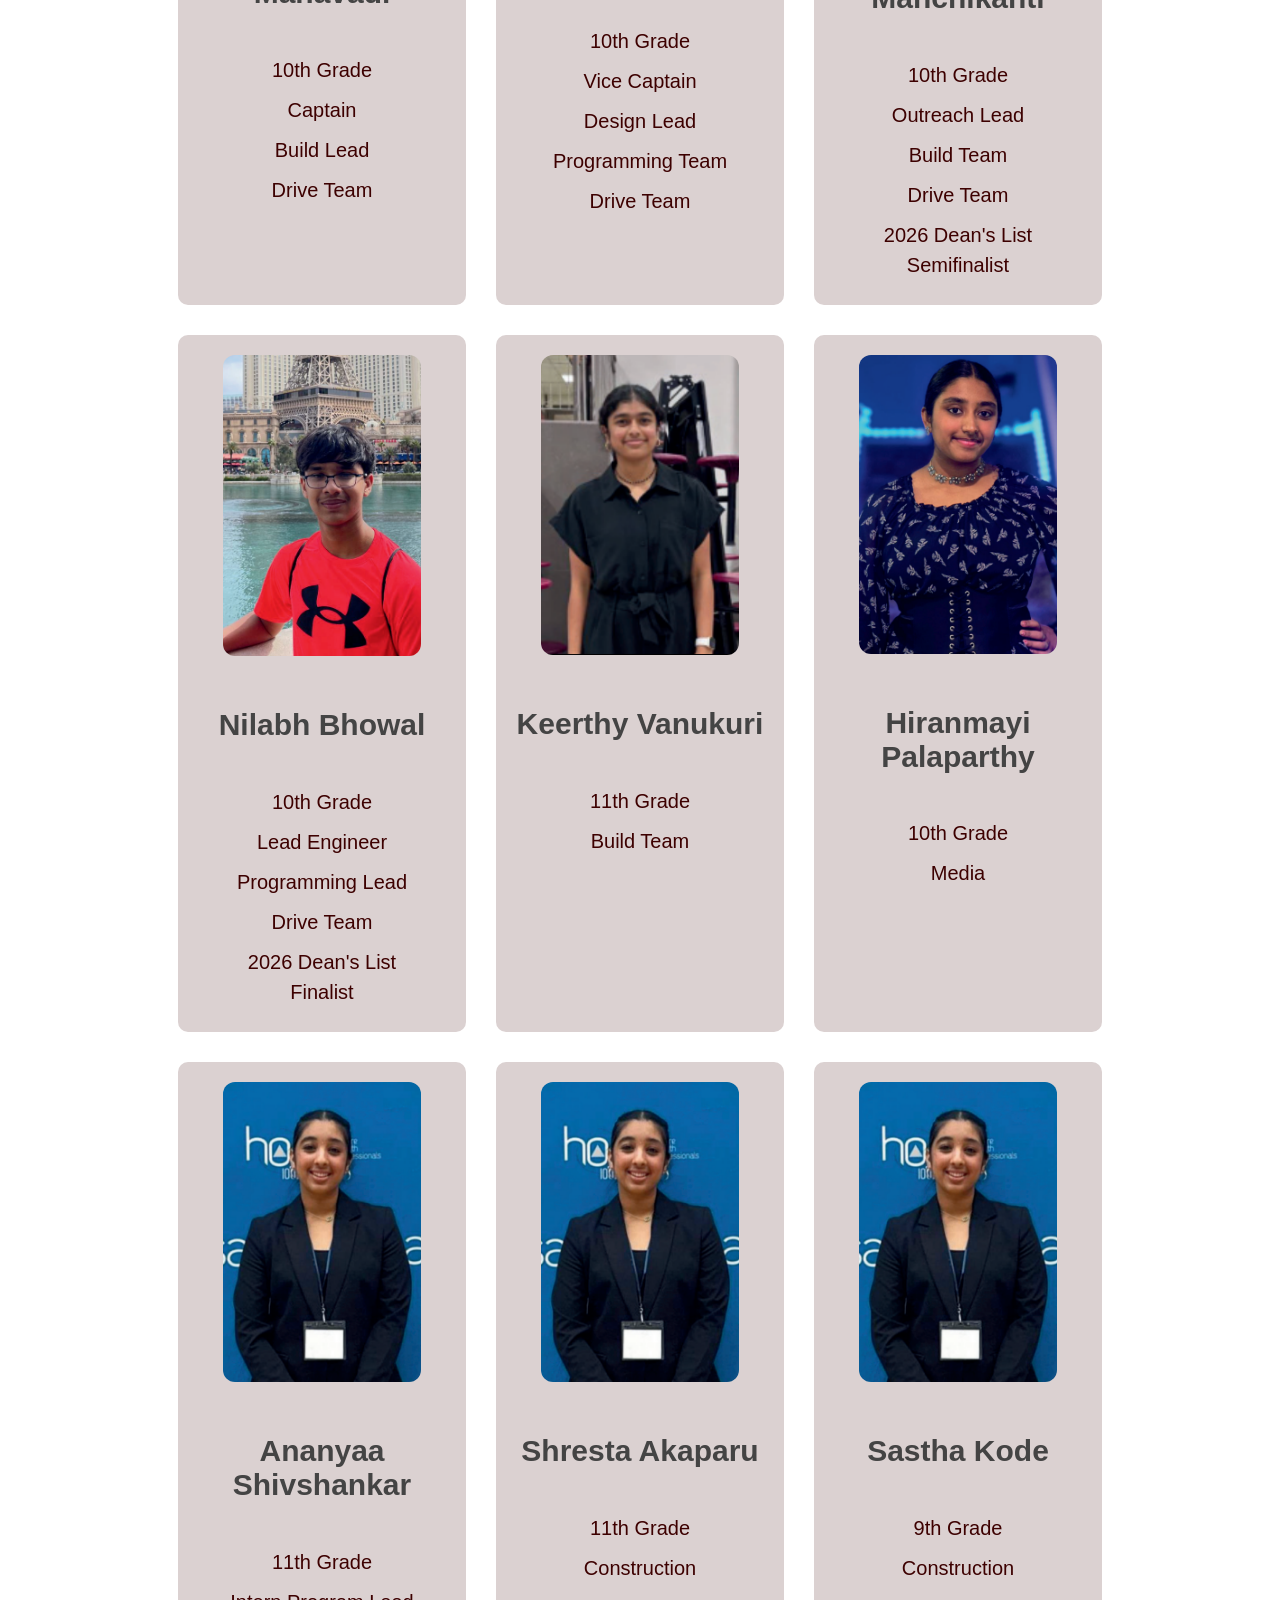
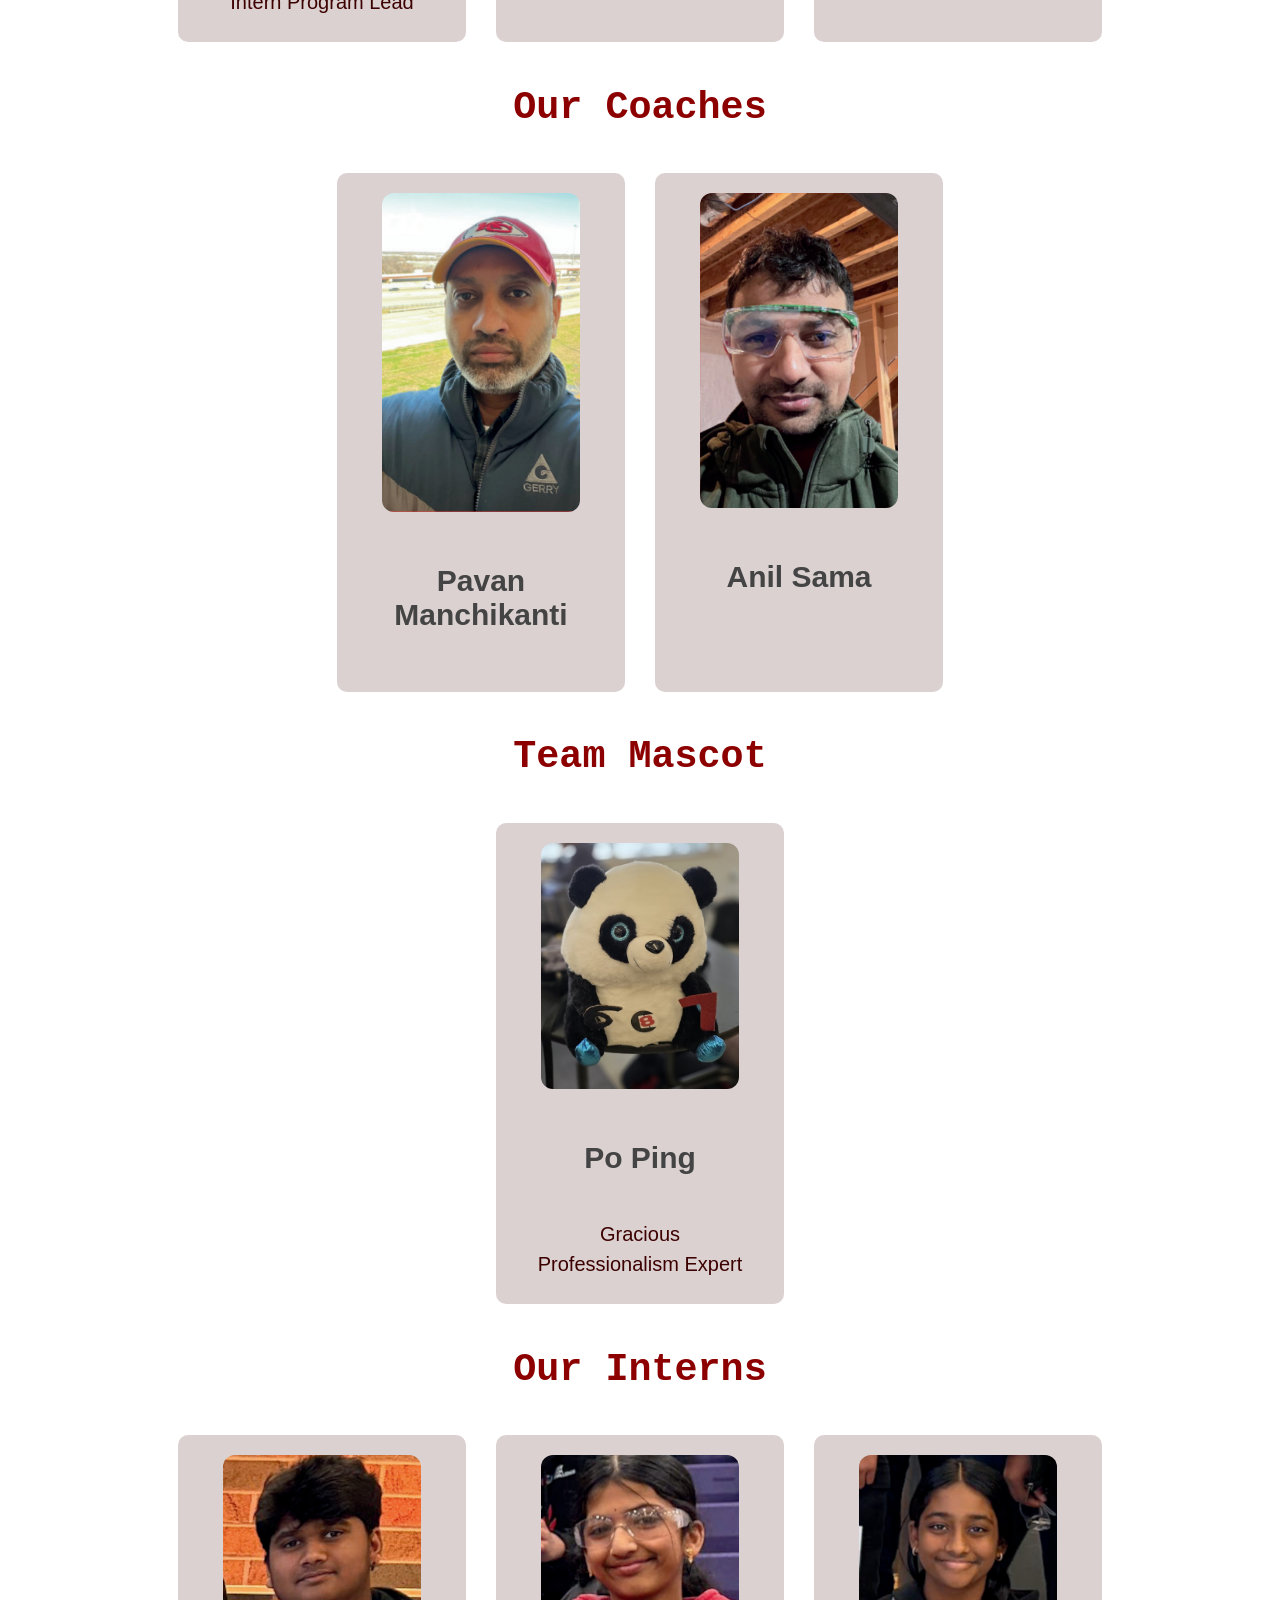
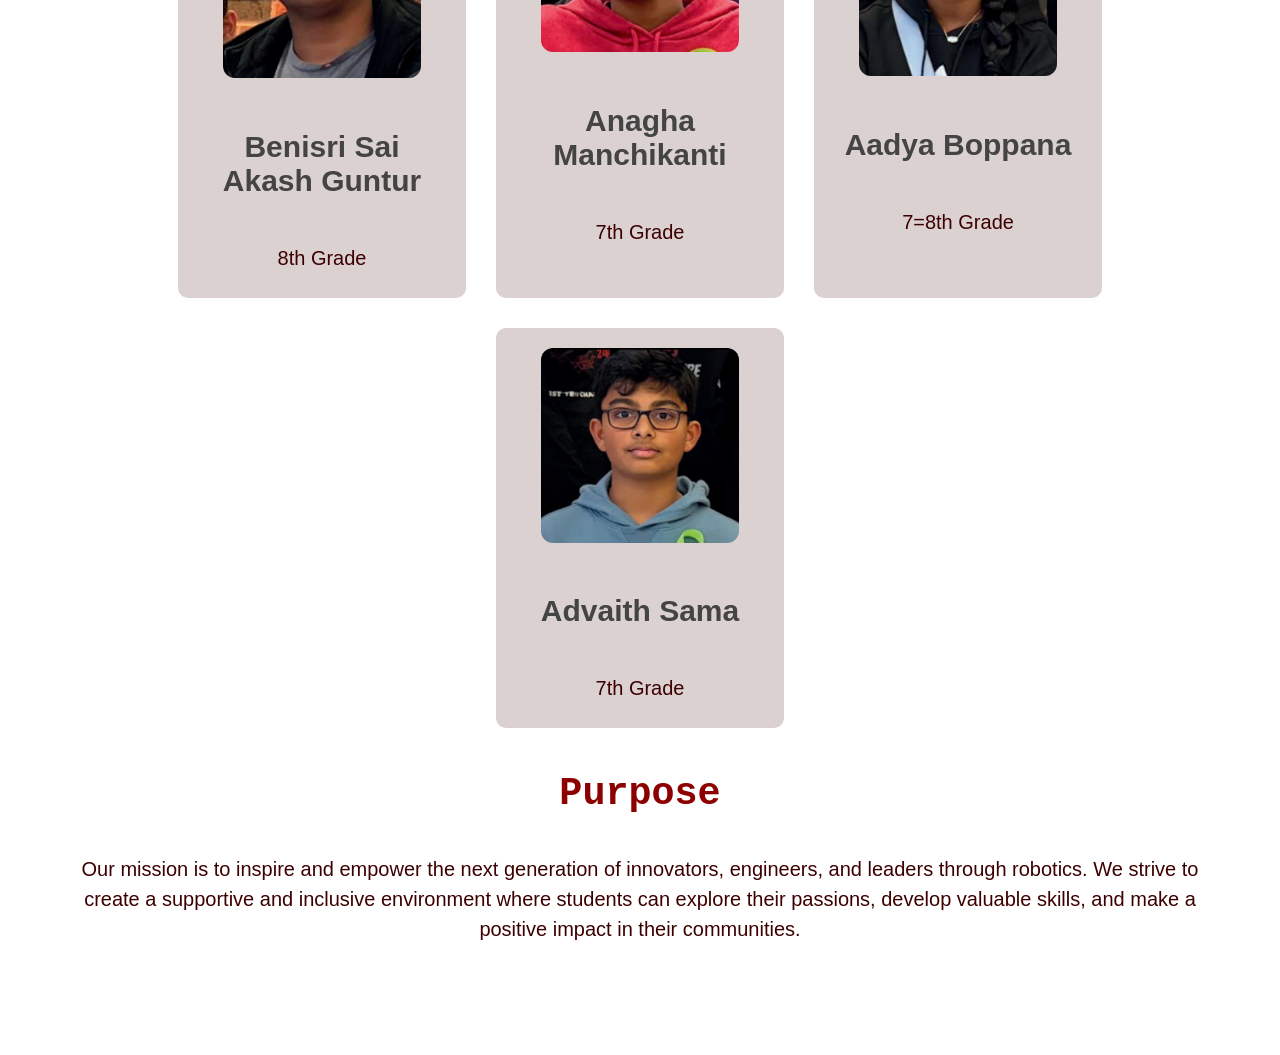
==== commit d35a02ea: "Slimed the roster" ====
--- a/about.html
+++ b/about.html
@@ -55,6 +55,15 @@
                 <p>Drive Team</p>
             </div>
             <div class="card">
+                <img src="neil.png" alt="Neil" class="card-image">
+                <h4>Neil Nallabirudu</h4>
+                <p>10th Grade</p>
+                <p>Vice Captain</p>
+                <p>Design Lead</p>
+                <p>Programming Team</p>
+                <p>Drive Team</p>
+            </div>
+            <div class="card">
                 <img src="parjanya.png" alt="Parjanya" class="card-image">
                 <h4>Parjanya Manchikanti</h4>
                 <p>10th Grade</p>
@@ -64,17 +73,10 @@
                 <p>2026 Dean's List Semifinalist</p>
             </div>
             <div class="card">
-                <img src="neil.png" alt="Neil" class="card-image">
-                <h4>Neil Nallabirudu</h4>
-                <p>10th Grade</p>
-                <p>Design Lead</p>
-                <p>Programming Team</p>
-                <p>Drive Team</p>
-            </div>
-            <div class="card">
                 <img src="nilabh.png" alt="Nilabh" class="card-image">
                 <h4>Nilabh Bhowal</h4>
                 <p>10th Grade</p>
+                <p>Lead Engineer</p>
                 <p>Programming Lead</p>
                 <p>Drive Team</p>
                 <p>2026 Dean's List Finalist</p>
@@ -96,6 +98,18 @@
                 <h4>Ananyaa Shivshankar</h4>
                 <p>11th Grade</p>
                 <p>Intern Program Lead</p>
+            </div>
+            <div class="card">
+                <img src="ananyaa.png" alt="Ananyaa" class="card-image">
+                <h4>Shresta Akaparu</h4>
+                <p>11th Grade</p>
+                <p>Construction</p>
+            </div>
+            <div class="card">
+                <img src="ananyaa.png" alt="Ananyaa" class="card-image">
+                <h4>Sastha Kode</h4>
+                <p>9th Grade</p>
+                <p>Construction</p>
             </div>
         </div>
         <h3>Our Coaches</h3>
@@ -122,7 +136,7 @@
             <div class="card">
                 <img src="benisri.png" alt="Benisri" class="card-image">
                 <h4>Benisri Sai Akash Guntur</h4>
-                <p>7th Grade</p>
+                <p>8th Grade</p>
             </div>
             <div class="card">
                 <img src="anagha.png" alt="Anagha" class="card-image">
@@ -132,7 +146,7 @@
             <div class="card">
                 <img src="aadya.png" alt="Aadya" class="card-image">
                 <h4>Aadya Boppana</h4>
-                <p>7th Grade</p>
+                <p>7=8th Grade</p>
             </div>
             <div class="card">
                 <img src="advaith.png" alt="Advaith" class="card-image">
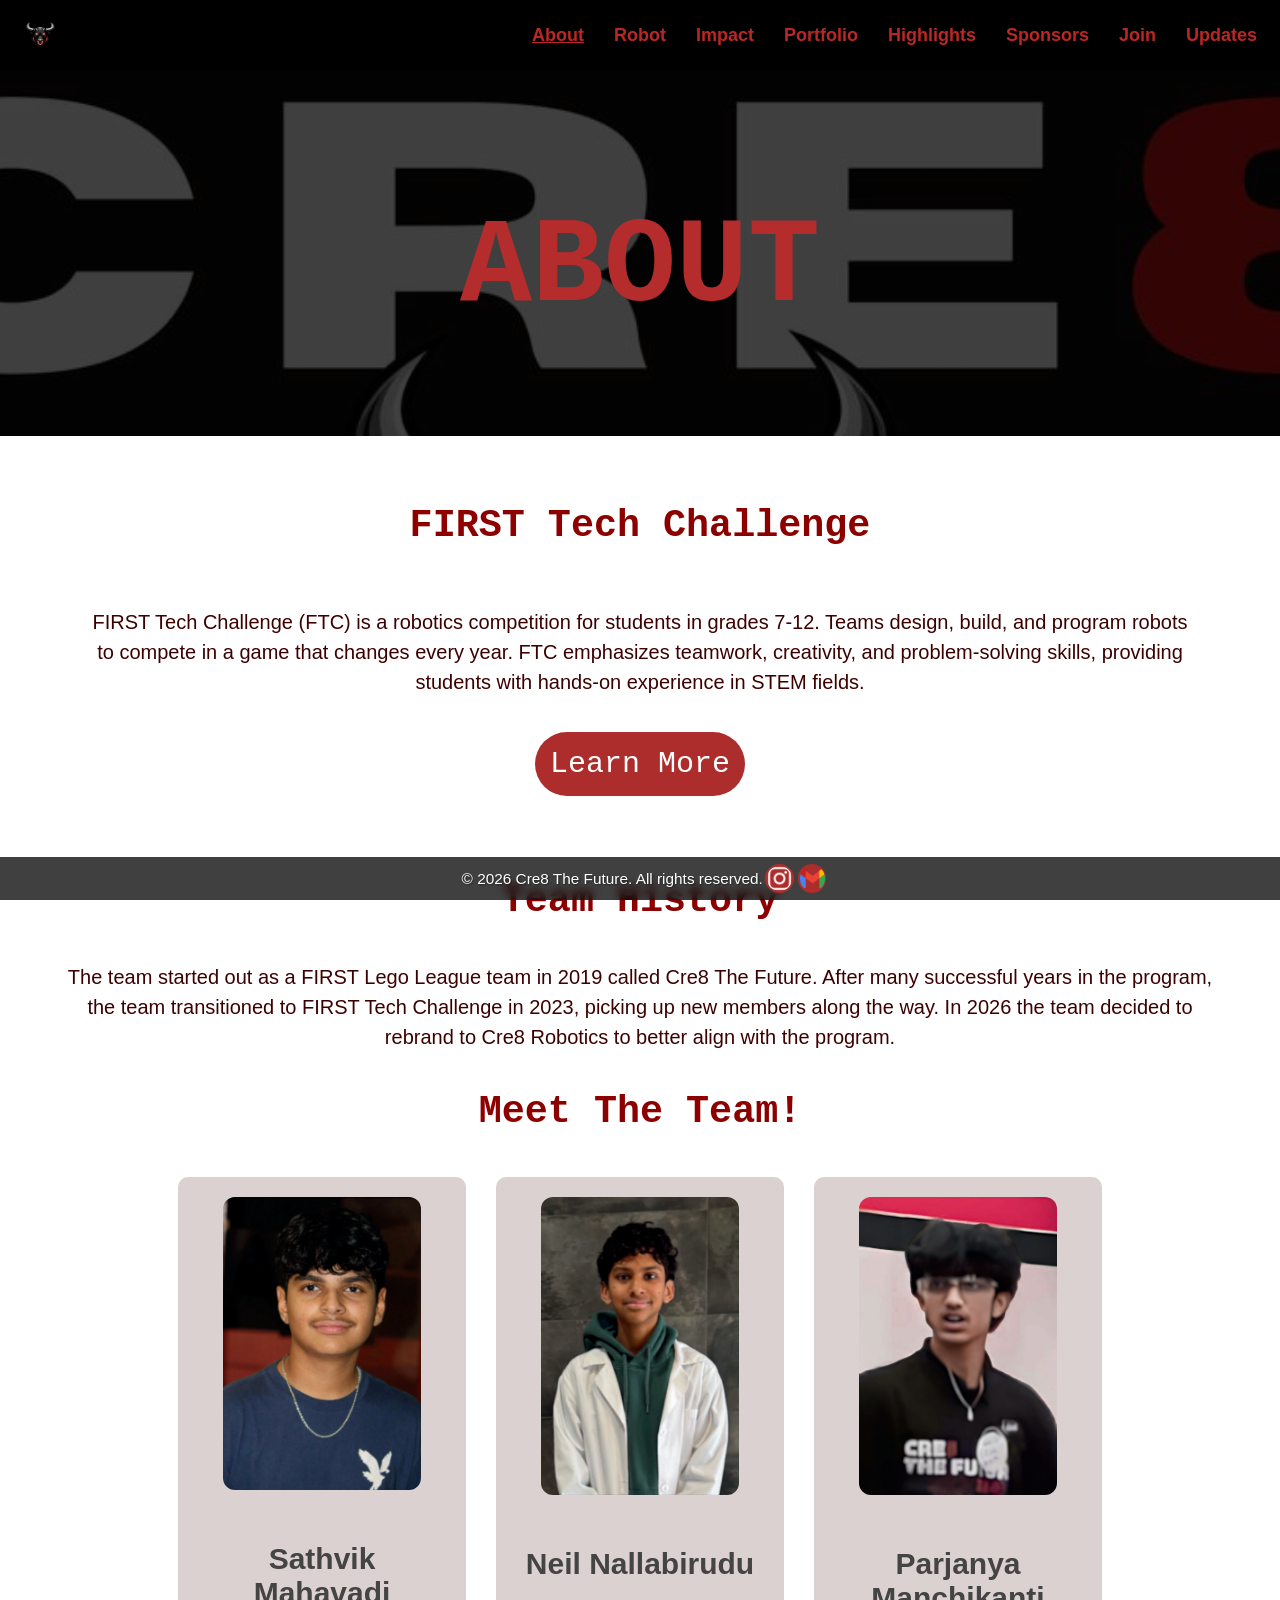
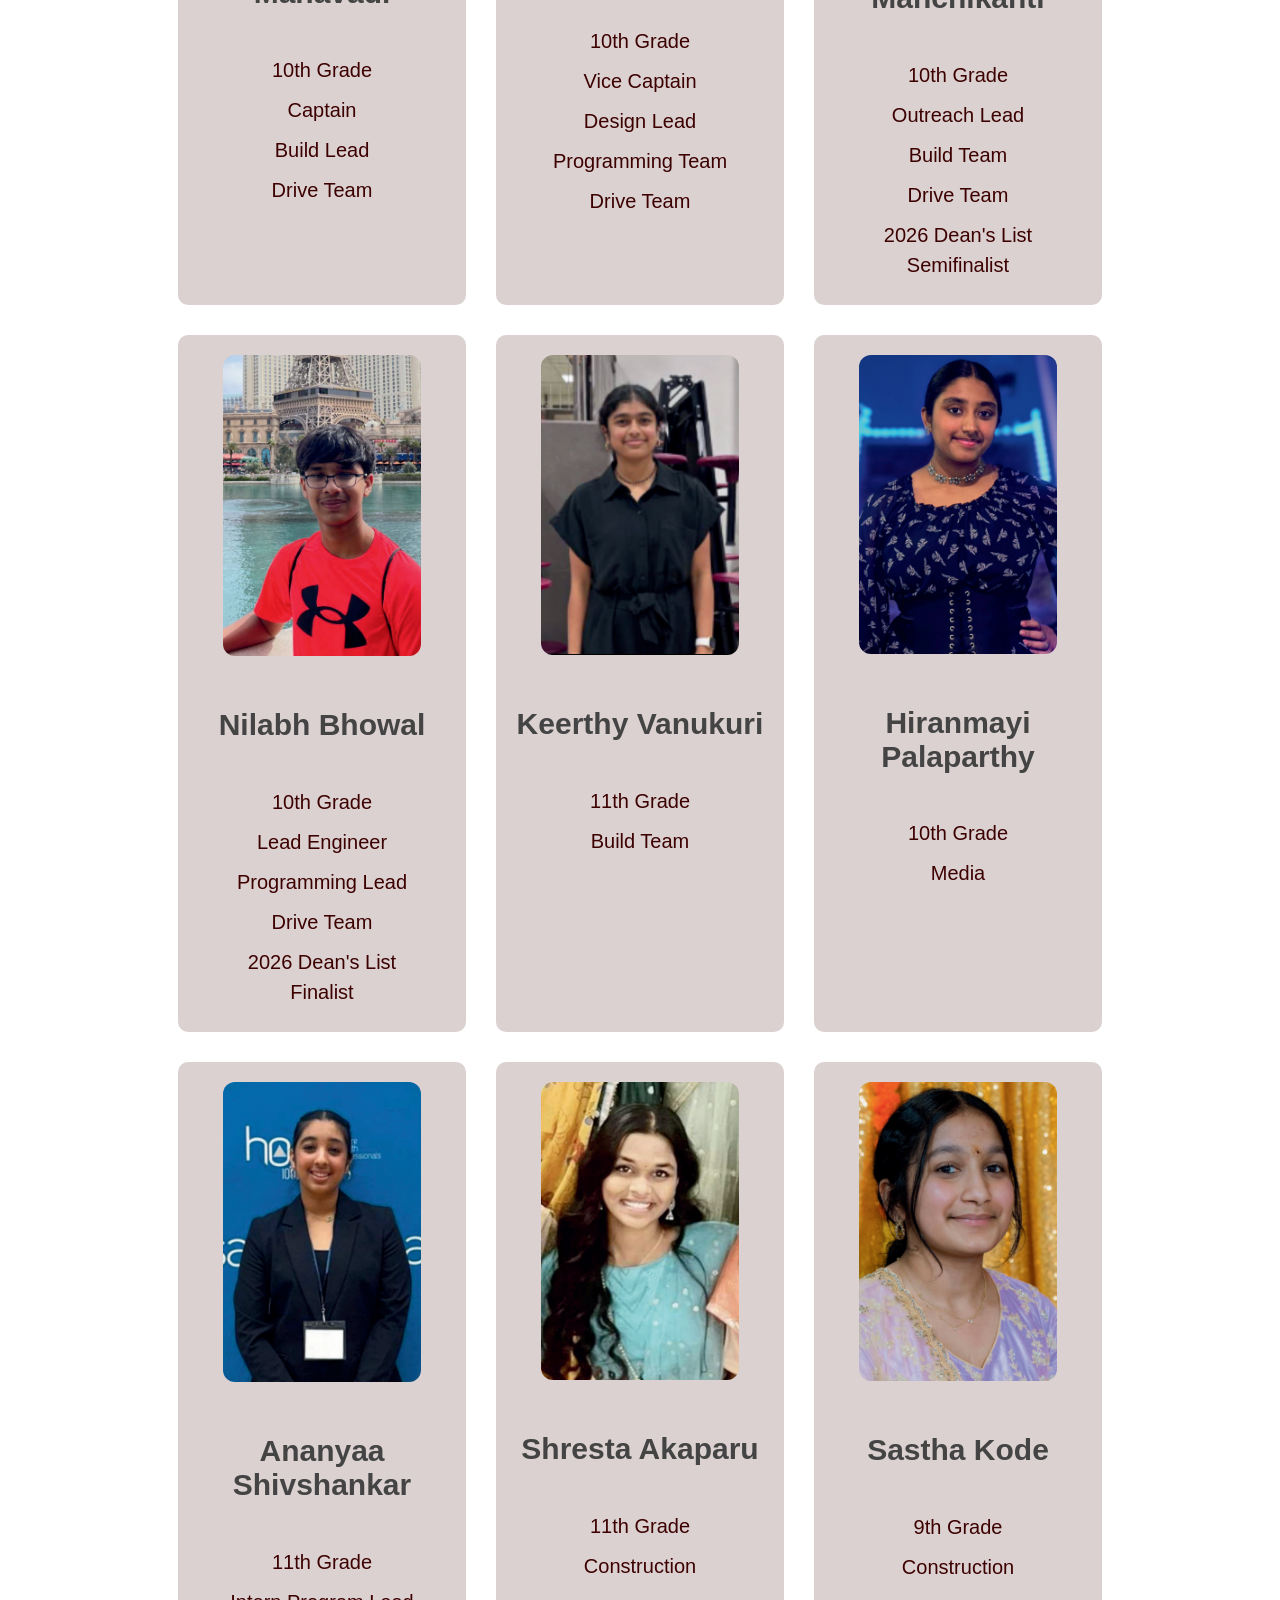
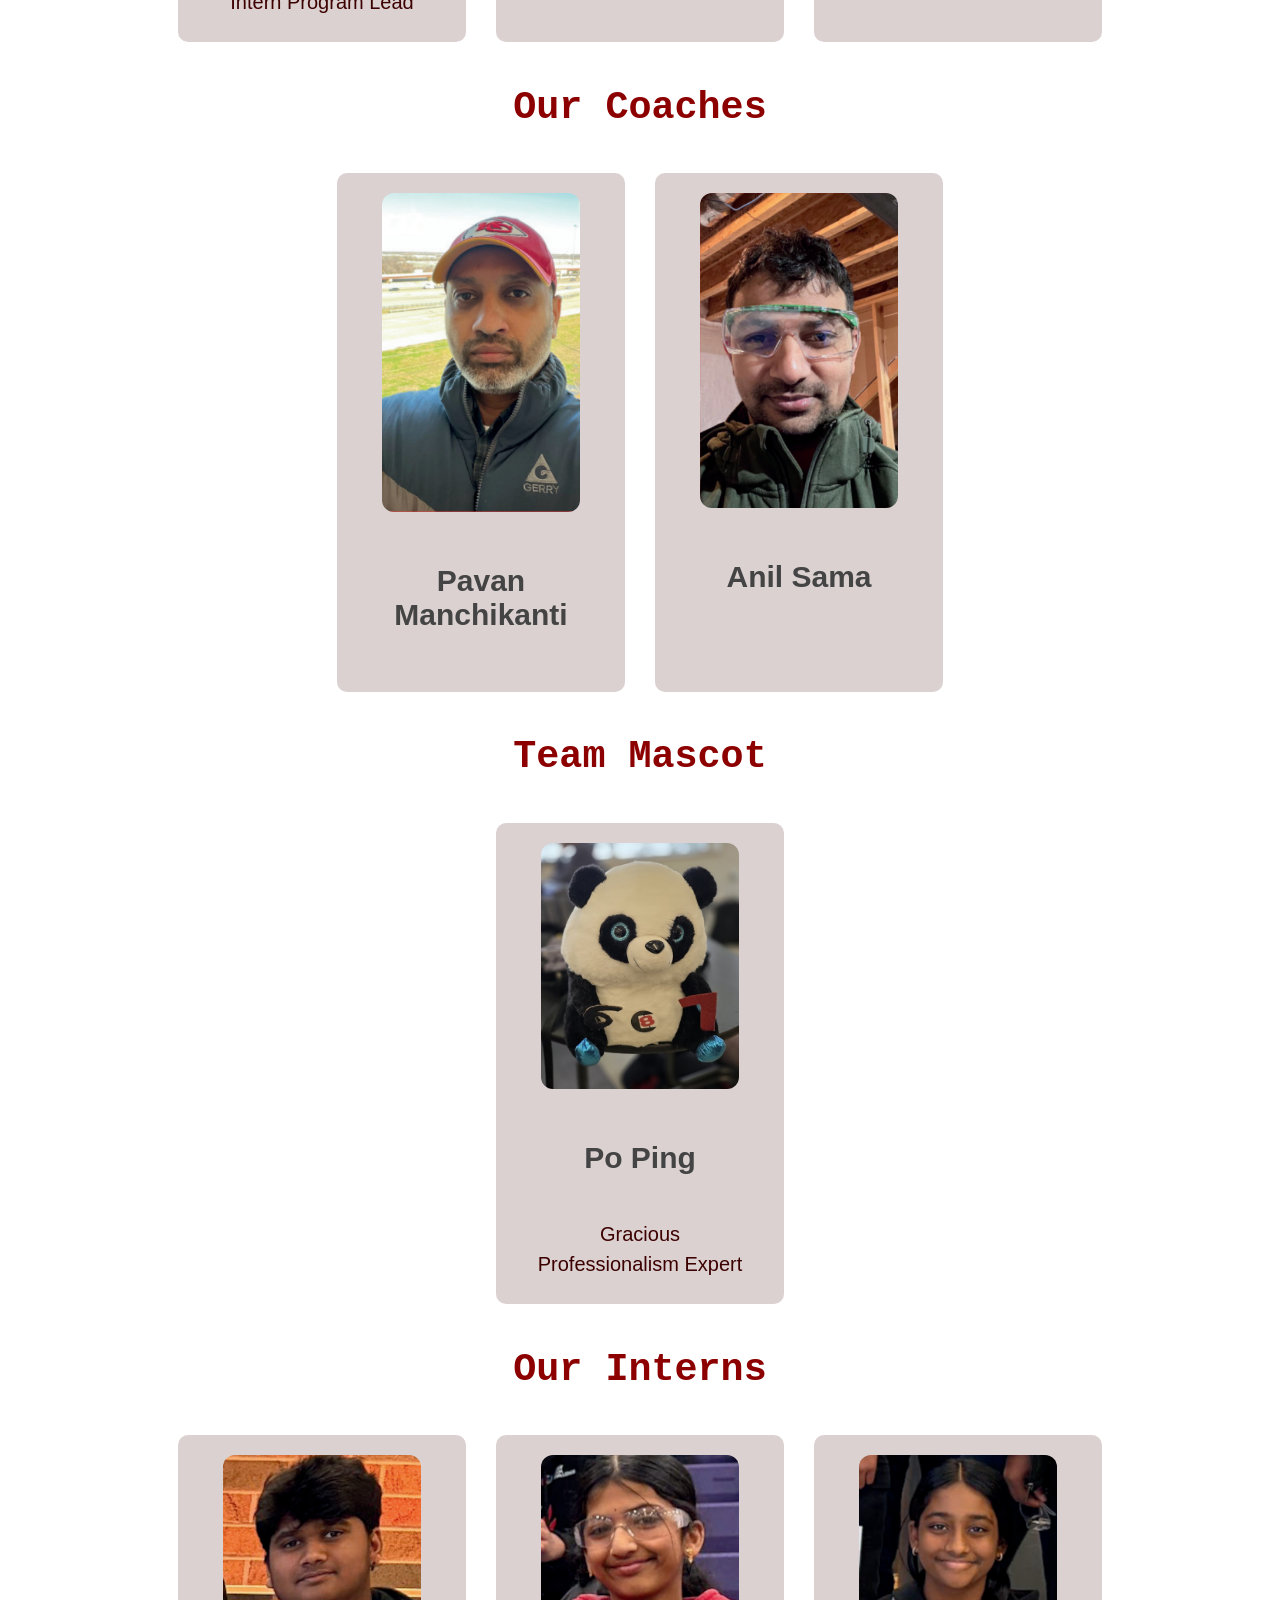
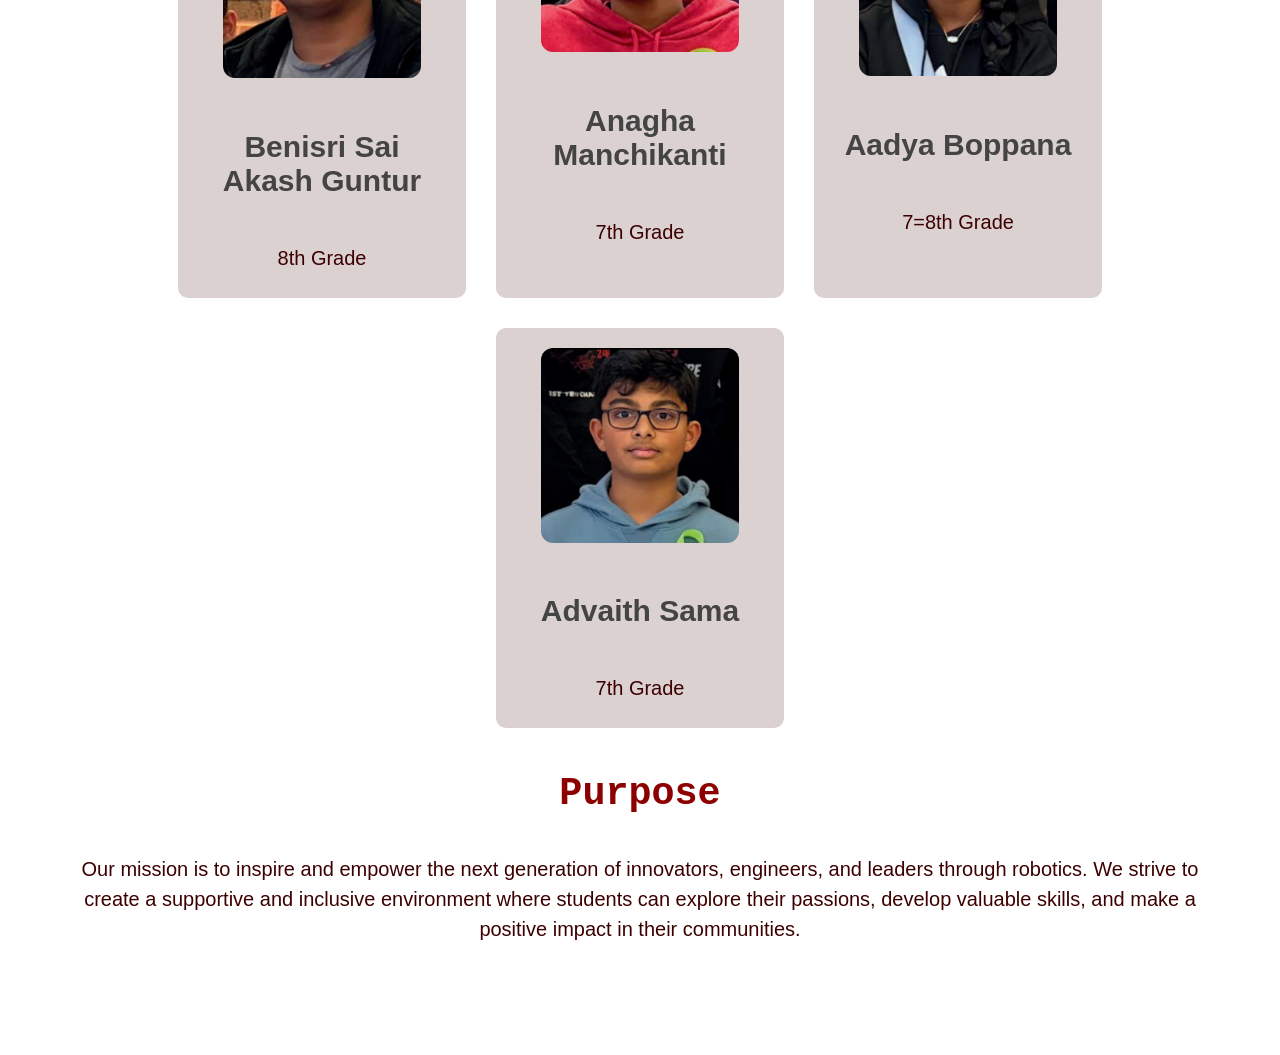
==== commit 16e51e63: "added pics" ====
--- a/about.html
+++ b/about.html
@@ -100,13 +100,13 @@
                 <p>Intern Program Lead</p>
             </div>
             <div class="card">
-                <img src="ananyaa.png" alt="Ananyaa" class="card-image">
+                <img src="shresta.png" alt="Shresta" class="card-image">
                 <h4>Shresta Akaparu</h4>
                 <p>11th Grade</p>
                 <p>Construction</p>
             </div>
             <div class="card">
-                <img src="ananyaa.png" alt="Ananyaa" class="card-image">
+                <img src="sastha.png" alt="Sastha" class="card-image">
                 <h4>Sastha Kode</h4>
                 <p>9th Grade</p>
                 <p>Construction</p>
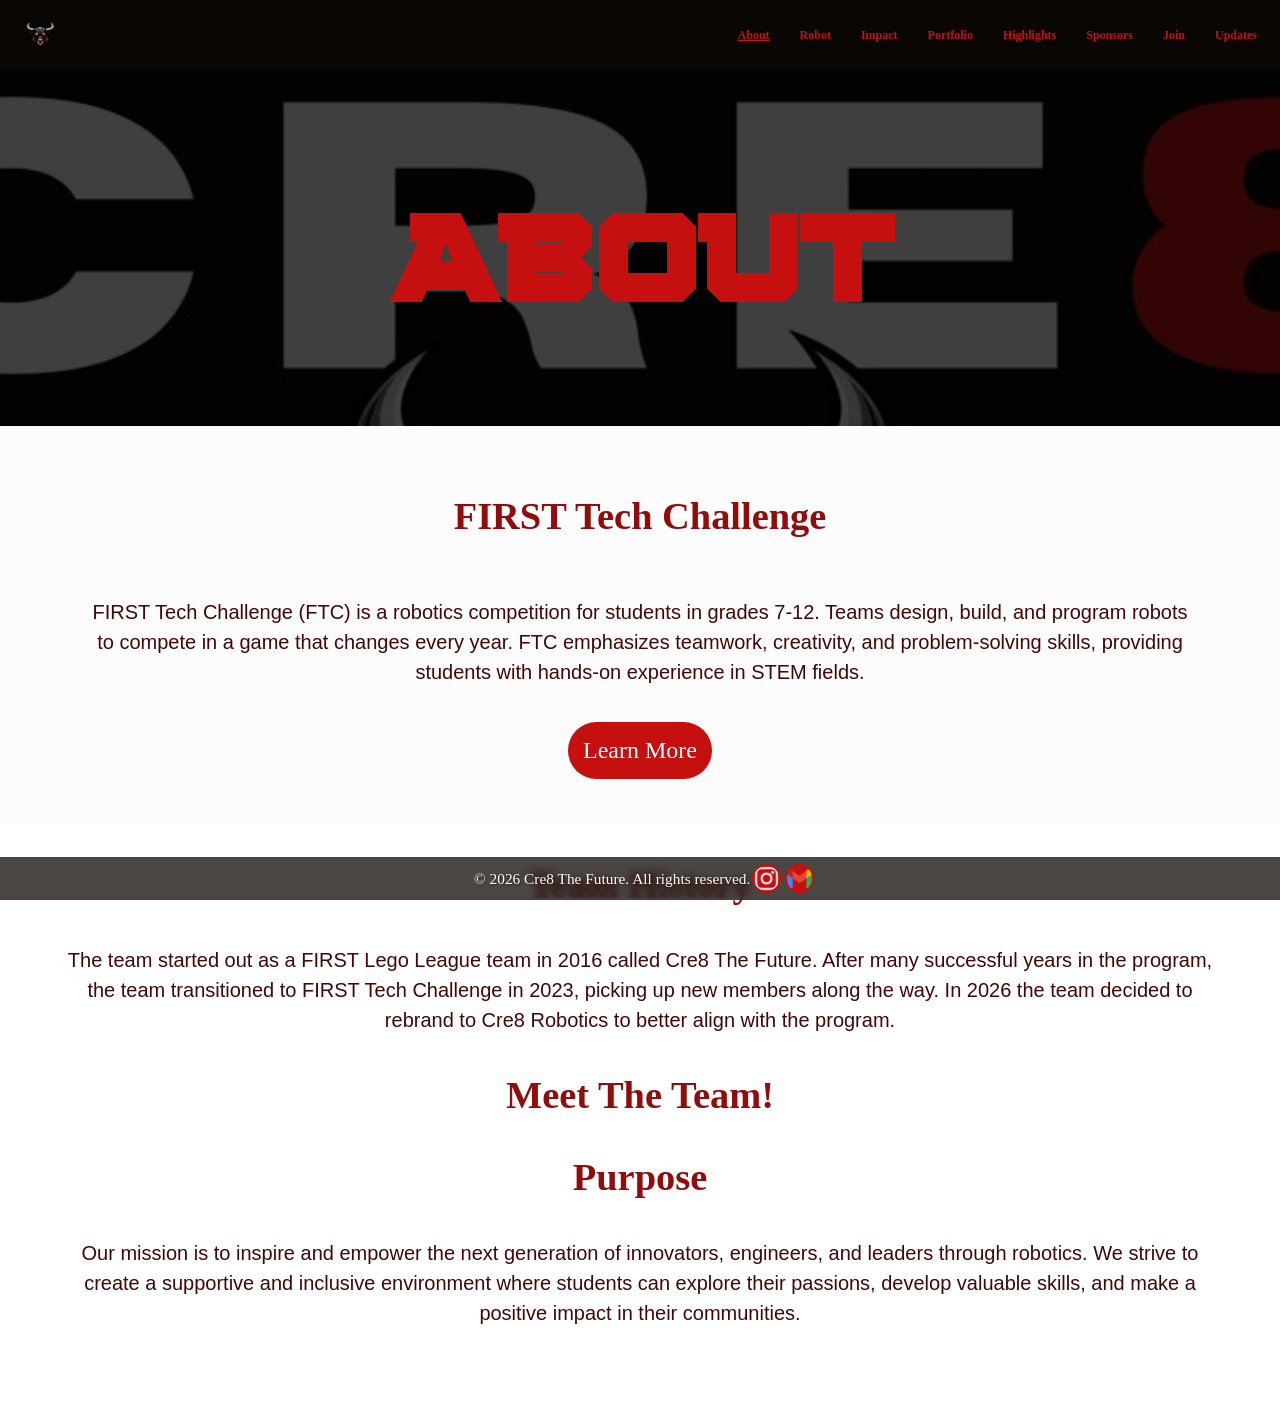
==== commit c269a1b5: "added js" ====
--- a/about.html
+++ b/about.html
@@ -8,32 +8,7 @@
         <link rel="icon" type="image/avif" href="logo.avif">
     </head>
     <body>
-        <div class="titlebar">
-            <!-- Logo -->
-            <a class="titlebar-link" href="index.html" target="_self">
-                <img src="logo.avif" alt="Cre8 Logo">
-            </a>
-
-            <!-- Hamburger toggle -->
-            <input type="checkbox" id="nav-toggle">
-            <label for="nav-toggle" class="hamburger">
-                <span></span>
-                <span></span>
-                <span></span>
-            </label>
-
-            <!-- Navigation links -->
-            <nav class="nav-links">
-                <a class="titlebar-link" href="about.html" target="_self"><span class="active">About</span></a>
-                <a class="titlebar-link" href="robot.html" target="_self">Robot</a>
-                <a class="titlebar-link" href="impact.html" target="_self">Impact</a>
-                <a class="titlebar-link" href="portfolio.html" target="_self">Portfolio</a>
-                <a class="titlebar-link" href="highlights.html" target="_self">Highlights</a>
-                <a class="titlebar-link" href="sponsors.html" target="_self">Sponsors</a>
-                <a class="titlebar-link" href="join.html" target="_self">Join</a>
-                <a class="titlebar-link" href="updates.html" target="_self">Updates</a>
-            </nav>
-        </div>
+        <div id="header-container"></div>
         <div class="title">
             <h1>ABOUT</h1>
         </div>
@@ -43,125 +18,15 @@
             <a class="button" href="https://www.firstinspires.org/robotics/ftc" target="_blank">Learn More</a>
         </div>
         <h3>Team History</h3>
-        <p>The team started out as a FIRST Lego League team in 2019 called Cre8 The Future. After many successful years in the program, the team transitioned to FIRST Tech Challenge in 2023, picking up new members along the way. In 2026 the team decided to rebrand to Cre8 Robotics to better align with the program.</p>
+        <p>The team started out as a FIRST Lego League team in 2016 called Cre8 The Future. After many successful years in the program, the team transitioned to FIRST Tech Challenge in 2023, picking up new members along the way. In 2026 the team decided to rebrand to Cre8 Robotics to better align with the program.</p>
         <h3>Meet The Team!</h3>
-        <div class="card-block">
-            <div class="card">
-                <img src="sathvik.png" alt="Sathvik" class="card-image">
-                <h4>Sathvik Mahavadi</h4>
-                <p>10th Grade</p>
-                <p>Captain</p>
-                <p>Build Lead</p>
-                <p>Drive Team</p>
-            </div>
-            <div class="card">
-                <img src="neil.png" alt="Neil" class="card-image">
-                <h4>Neil Nallabirudu</h4>
-                <p>10th Grade</p>
-                <p>Vice Captain</p>
-                <p>Design Lead</p>
-                <p>Programming Team</p>
-                <p>Drive Team</p>
-            </div>
-            <div class="card">
-                <img src="parjanya.png" alt="Parjanya" class="card-image">
-                <h4>Parjanya Manchikanti</h4>
-                <p>10th Grade</p>
-                <p>Outreach Lead</p>
-                <p>Build Team</p>
-                <p>Drive Team</p>
-                <p>2026 Dean's List Semifinalist</p>
-            </div>
-            <div class="card">
-                <img src="nilabh.png" alt="Nilabh" class="card-image">
-                <h4>Nilabh Bhowal</h4>
-                <p>10th Grade</p>
-                <p>Lead Engineer</p>
-                <p>Programming Lead</p>
-                <p>Drive Team</p>
-                <p>2026 Dean's List Finalist</p>
-            </div>
-            <div class="card">
-                <img src="keerthy.png" alt="Keerty" class="card-image">
-                <h4>Keerthy Vanukuri</h4>
-                <p>11th Grade</p>
-                <p>Build Team</p>
-            </div>
-            <div class="card">
-                <img src="hiran.png" alt="Hiranmayi" class="card-image">
-                <h4>Hiranmayi Palaparthy</h4>
-                <p>10th Grade</p>
-                <p>Media</p>
-            </div>
-            <div class="card">
-                <img src="ananyaa.png" alt="Ananyaa" class="card-image">
-                <h4>Ananyaa Shivshankar</h4>
-                <p>11th Grade</p>
-                <p>Intern Program Lead</p>
-            </div>
-            <div class="card">
-                <img src="shresta.png" alt="Shresta" class="card-image">
-                <h4>Shresta Akaparu</h4>
-                <p>11th Grade</p>
-                <p>Construction</p>
-            </div>
-            <div class="card">
-                <img src="sastha.png" alt="Sastha" class="card-image">
-                <h4>Sastha Kode</h4>
-                <p>9th Grade</p>
-                <p>Construction</p>
-            </div>
-        </div>
-        <h3>Our Coaches</h3>
-        <div class="card-block">
-            <div class="card">
-                <img src="pavan.png" alt="Pavan" class="card-image">
-                <h4>Pavan Manchikanti</h4>
-            </div>
-            <div class="card">
-                <img src="anil.png" alt="Anil" class="card-image">
-                <h4>Anil Sama</h4>
-            </div>
-        </div>
-        <h3>Team Mascot</h3>
-        <div class="card-block">
-            <div class="card">
-                <img src="po.jpg" alt="Po Ping" class="card-image">
-                <h4>Po Ping</h4>
-                <p>Gracious Professionalism Expert</p>
-            </div>
-        </div>
-        <h3>Our Interns</h3>
-        <div class="card-block">
-            <div class="card">
-                <img src="benisri.png" alt="Benisri" class="card-image">
-                <h4>Benisri Sai Akash Guntur</h4>
-                <p>8th Grade</p>
-            </div>
-            <div class="card">
-                <img src="anagha.png" alt="Anagha" class="card-image">
-                <h4>Anagha Manchikanti</h4>
-                <p>7th Grade</p>
-            </div>
-            <div class="card">
-                <img src="aadya.png" alt="Aadya" class="card-image">
-                <h4>Aadya Boppana</h4>
-                <p>7=8th Grade</p>
-            </div>
-            <div class="card">
-                <img src="advaith.png" alt="Advaith" class="card-image">
-                <h4>Advaith Sama</h4>
-                <p>7th Grade</p>
-            </div>
-        </div>
+        <div id="members" class="card_block"></div>
         <h3>Purpose</h3>
         <p>Our mission is to inspire and empower the next generation of innovators, engineers, and leaders through robotics. We strive to create a supportive and inclusive environment where students can explore their passions, develop valuable skills, and make a positive impact in their communities.</p>
         <div class="bottom"></div>
-        <div class="footer">
-            <footer>&copy; 2026 Cre8 The Future. All rights reserved.</footer>
-            <a class="media button" href="https://www.instagram.com/cre8thefuture_ftc/" target="_blank" ><img src="ig-logo.png" alt="Instagram Logo"></a>
-            <a class="media button" href="mailto:cre8thefutureftc@gmail.com"><img src="email-logo.png" alt="Email Logo"></a>
-        </div>
-
+        <div id="footer"></div>
+        <script src="members.js"></script>
+        <script src="header.js"></script>
+        <script src="footer.js"></script>
     </body>
 </html>
--- a/style.css
+++ b/style.css
@@ -22,17 +22,16 @@
 }
 
 h1 {
-    font-family: "Monaco", monospace;
+    font-family: 'Squartiqa 4F';
     font-size: clamp(50px, 10vw, 120px);
-    color: rgb(180, 44, 44);
-    font-weight: bolder;
+    color: #c6100f;
     margin: 0;
     padding-top: 100px;
     text-align: center;
 }
 
 div.title span.highlight {
-    color: rgb(255, 255, 255);
+    color: #fcfcfc;
 }
 
 /* ================= TITLEBAR / NAV ================= */
@@ -49,9 +48,9 @@
 a.titlebar-link {
     display: flex;
     padding: 5px 10px;
-    font-size: clamp(15px, 1.5vw, 18px);
-    color: rgb(187, 38, 38);
-    font-family: "Roboto", sans-serif;
+    font-size: clamp(9px, 1.5vw, 12px);
+    color: #c6100f;
+    font-family: "Horizon";
     font-weight: bold;
     text-decoration: none;
     text-align: center;
@@ -59,12 +58,12 @@
     transition: all 0.3s ease;
 }
 
-div.titlebar span.active {
+div.titlebar a.active {
     text-decoration: underline;
 }
 
 a.titlebar-link:hover {
-    color: rgb(133, 0, 0);
+    color: #910c0c;
 }
 
 /* Titlebar container */
@@ -74,7 +73,7 @@
     width: 100%;
     padding: 8px 8px;
     box-sizing: border-box;
-    background-color: rgba(0, 0, 0, 0.75);
+    background-color: rgba(12, 8, 5, 0.75);
     backdrop-filter: blur(10px);
 
     display: flex;
@@ -128,7 +127,7 @@
         width: 100%;
         flex-direction: column;
         align-items: center;
-        background-color: rgba(0, 0, 0, 0.9);
+        background-color: rgba(12, 8, 5, 0.9);
 
         max-height: 0;
         overflow: hidden;
@@ -176,7 +175,7 @@
     display: flex;
     flex-wrap: wrap;
     justify-content: center;
-    background-color: #fff;
+    background-color: #fcfcfc;
     padding: 30px 20px;
 }
 
@@ -186,10 +185,10 @@
     height: auto;
     margin: 15px;
     padding: 15px 15px;
-    font-size: clamp(16px, 2.5vw, 30px);
-    color: white;
-    background-color: rgb(173, 45, 45);
-    font-family: "Monaco", monospace;
+    font-size: clamp(10px, 2.5vw, 24px);
+    color: #fcfcfc;
+    background-color: #c6100f;
+    font-family: "Horizon";
     text-align: center;
     text-decoration: none;
     border-radius: 40px;
@@ -206,7 +205,7 @@
     size: contain;
     padding: 8px;
     background-color:
-        rgb(173, 45, 45);
+        #c6100f;
     border-radius: 20px;
     transition: all 0.3s ease;
 }
@@ -222,13 +221,13 @@
 
 a.media.button:hover {
     background-color:
-        rgb(133, 0, 0);
+        #910c0c;
     padding: 10px;
     border-radius: 40px;
 }
 
 a.button:hover {
-    background-color: rgb(133, 0, 0);
+    background-color: #910c0c;
     padding: 18px 36px;
 }
 
@@ -243,7 +242,7 @@
 
 div.card {
     width: 20%;
-    background-color: rgb(219, 209, 209);
+    background-color: #ecdbdb;
     padding: 20px;
     margin: 5px;
     border-radius: 10px;
@@ -256,7 +255,7 @@
 
 div.card.mega {
     width: 90%;
-    background-color: rgb(219, 209, 209);
+    background-color: #ecdbdb;
     padding: 20px;
     margin: 5px;
     border-radius: 10px;
@@ -268,6 +267,15 @@
     align-items: top;
     margin: 30px 20px;
     gap: 20px;
+}
+
+#updates {
+    display: flex;
+    flex-wrap: wrap;
+    justify-content: center; /* center horizontally */
+    align-items: flex-start; /* align cards at the top */
+    gap: 20px;
+    margin: 30px 20px;
 }
 
 div.card img {
@@ -353,7 +361,7 @@
 
 /* ================= SPONSORS ================= */
 
-div.sponsor-logos {
+#sponsors {
     display: flex;
     flex-wrap: wrap;
     justify-content: center;
@@ -361,10 +369,11 @@
     gap: 30px;
 }
 
-img.sponsor-logo {
-    max-height: 100%;
-    width: auto;
-    max-width: 80%;
+#sponsors img {
+    object-fit: contain;      /* keeps the logo fully visible */
+    width: auto;             /* reasonable default size */
+    height: 6vw;             /* preserves aspect ratio */
+    margin: 10px;
     transition: transform 0.3s ease;
 }
 
@@ -378,19 +387,40 @@
     bottom: 0;
     width: 100%;
     padding: 5px;
-    background-color: rgba(0, 0, 0, 0.75);
+    background-color: rgba(12, 8, 5, 0.75);
     backdrop-filter: blur(5px);
     display: flex;
     justify-content: center;
     align-items: center;
-    margin: 0px
+    margin: 0px;
 }
 
 footer {
-    color: #fff;
+    color: #fcfcfc;
     font-size: clamp(12px, 1.2vw, 16px);
     text-align: center;
-    text-shadow: 1px 1px 2px rgba(0, 0, 0, 0.5);
+    text-shadow: 1px 1px 2px rgba(12, 8, 5, 0.5);
+    font-family: "Cinzel Decorative", serif;
+}
+
+@font-face {
+    font-family: 'Squartiqa 4F';
+    src: local('Squartiqa 4F Regular'), local('Squartiqa-4F-Regular'),
+        url('Squartiqa4F.woff2') format('woff2'),
+        url('Squartiqa4F.woff') format('woff'),
+        url('Squartiqa4F.ttf') format('truetype');
+    font-weight: 400;
+    font-style: normal;
+  }
+
+@font-face {
+    font-family: 'Horizon';
+    src: local('Horizon'),
+        url("horizon.woff2") format("woff2"),
+        url("horizon.otf") format("otf");
+    font-weight: normal;
+    font-style: normal;
+    font-display: swap;
 }
 
 /* ================= TEXT STYLING ================= */
@@ -398,21 +428,22 @@
     font-size: clamp(30px, 4vw, 75px);
     color: #fff;
     text-align: center;
-    font-family: "Monaco", monospace;
+    font-family: 'Horizon';
 }
 
 h3 {
     font-size: clamp(20px, 3vw, 50px);
-    color: rgb(141, 0, 0);
-    text-align: center;
-    font-family: "Monaco", monospace;
+    color: #910c0c;
+    text-align: center;
+    font-family: "Horizon";
 }
 
 h4 {
-    font-size: clamp(16px, 2.5vw, 30px);
-    color: rgb(68, 68, 68);
-    text-align: center;
-    font-family: "Roboto", sans-serif;
+    font-size: clamp(20px, 2.5vw, 34px);
+    color: rgb(70, 36, 36);
+    text-align: center;
+    font-family: "Cinzel Decorative", serif;
+    font-weight: bolder;
 }
 
 h4.bullet {
@@ -421,12 +452,13 @@
 
 p {
     font-size: clamp(14px, 2vw, 20px);
-    color: rgb(61, 0, 0);
+    color: #440606;
     line-height: 1.5;
     text-align: center;
     padding: 0px 10px;
     padding-left: 5%;
     padding-right: 5%;
+    font-family: "Roboto", sans-serif;
 }
 
 /* ================= MEDIA QUERIES ================= */
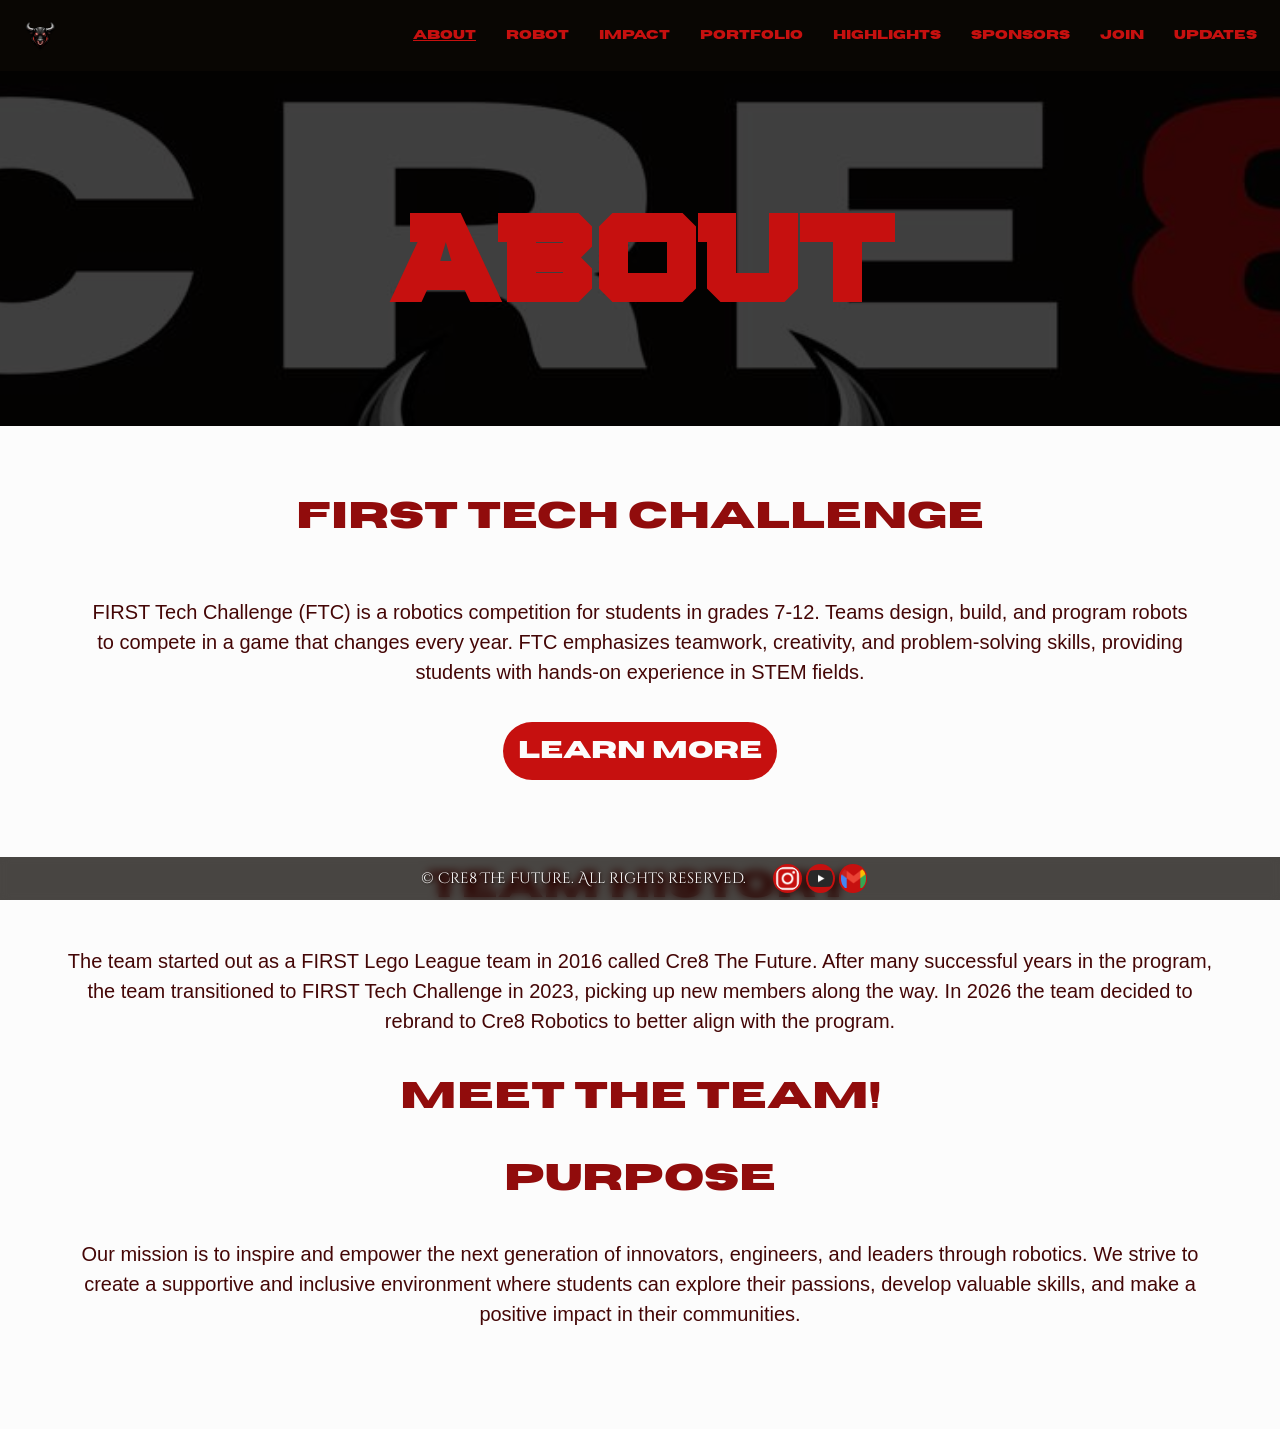
==== commit bd4a5211: "fixed fonts" ====
--- a/about.html
+++ b/about.html
@@ -6,6 +6,7 @@
         <title>About Cre8</title>
         <link rel="stylesheet" href="style.css">
         <link rel="icon" type="image/avif" href="logo.avif">
+        <link rel="stylesheet" href="https://fonts.googleapis.com/css?family=Cinzel+Decorative:400,700&display=swap">
     </head>
     <body>
         <div id="header-container"></div>
--- a/style.css
+++ b/style.css
@@ -1,17 +1,17 @@
 /* ================= BODY & GLOBAL ================= */
 body {
-    margin: 0;
-    padding: 0;
+    margin: 0px;
+    padding: 0px;
     font-family: "Roboto", sans-serif;
-    background-color: #ffffff;
+    background-color: #fcfcfc;
     color: #000000;
 }
 
 /* ================= HERO / TITLE ================= */
 div.title {
     background-image: url("banner.jpg");
-    background-blend-mode: multiply;
-    background-attachment: fixed;
+    background-blend-mode: color-burn;
+    background-attachment:fixed;
     padding: 100px 20px;
     background-color: rgba(0, 0, 0, 0.75);
     background-size: cover;
@@ -87,6 +87,11 @@
     height: 30px;
 }
 
+.titlebar-link img:hover {
+    transform: scale(1.1);
+    cursor: pointer;
+}
+
 /* Hide checkbox */
 #nav-toggle {
     display: none;
@@ -191,7 +196,7 @@
     font-family: "Horizon";
     text-align: center;
     text-decoration: none;
-    border-radius: 40px;
+    border-radius: clamp(20px, 5vw, 48px);
     transition: all 0.3s ease;
     justify-content: center;
     align-items: center;
@@ -222,13 +227,12 @@
 a.media.button:hover {
     background-color:
         #910c0c;
-    padding: 10px;
-    border-radius: 40px;
+    scale: 1.05;
 }
 
 a.button:hover {
     background-color: #910c0c;
-    padding: 18px 36px;
+    scale: 1.15;
 }
 
 /* ================= STATS / CARDS ================= */
@@ -318,8 +322,8 @@
 }
 
 div.card:hover {
-    padding: 40px;
-    border-radius: 15px;
+    /* padding: 40px; */
+    scale: 1.05;
 }
 
 /* ================= ROBOT SECTION ================= */
@@ -349,6 +353,7 @@
 
 img:hover {
     transform: scale(1.05);
+    cursor:default;
 }
 
 div.robot-text {
@@ -375,6 +380,7 @@
     height: 6vw;             /* preserves aspect ratio */
     margin: 10px;
     transition: transform 0.3s ease;
+    cursor: pointer;
 }
 
 div.bottom {
@@ -401,6 +407,7 @@
     text-align: center;
     text-shadow: 1px 1px 2px rgba(12, 8, 5, 0.5);
     font-family: "Cinzel Decorative", serif;
+    padding-right: 2vw;
 }
 
 @font-face {
@@ -416,8 +423,8 @@
 @font-face {
     font-family: 'Horizon';
     src: local('Horizon'),
-        url("horizon.woff2") format("woff2"),
-        url("horizon.otf") format("otf");
+        url("Horizon.woff2") format("woff2"),
+        url("Horizon.otf") format("opentype");
     font-weight: normal;
     font-style: normal;
     font-display: swap;
@@ -439,10 +446,10 @@
 }
 
 h4 {
-    font-size: clamp(20px, 2.5vw, 34px);
+    font-size: clamp(18px, 2.5vw, 30px);
     color: rgb(70, 36, 36);
     text-align: center;
-    font-family: "Cinzel Decorative", serif;
+    font-family: "Cinzel Decorative";
     font-weight: bolder;
 }
 
@@ -475,11 +482,25 @@
 
     div.card {
         flex: 1 1 100%;
-        max-width: 90%;
+        max-width: 100%;
+    }
+    div.card.mega {
+        flex: 1 1 100%;
+        max-width: 100%;
+        margin: 0px;
+    }
+
+    div.card:hover {
+        padding: 30px;
+    }
+
+    #sponsors img {
+        height: 13vw;
+        border-radius: 2px;
     }
 
     div.card.mega img {
-        width: 80%;
+        width: 100%;
         height: auto;
         border-radius: 12px;
         object-fit: cover;
@@ -487,7 +508,7 @@
     }
 
     div.card.mega p {
-        width: 90%;
+        width: 100%;
         display: flex;
         flex-direction: column;
         gap: 16px;
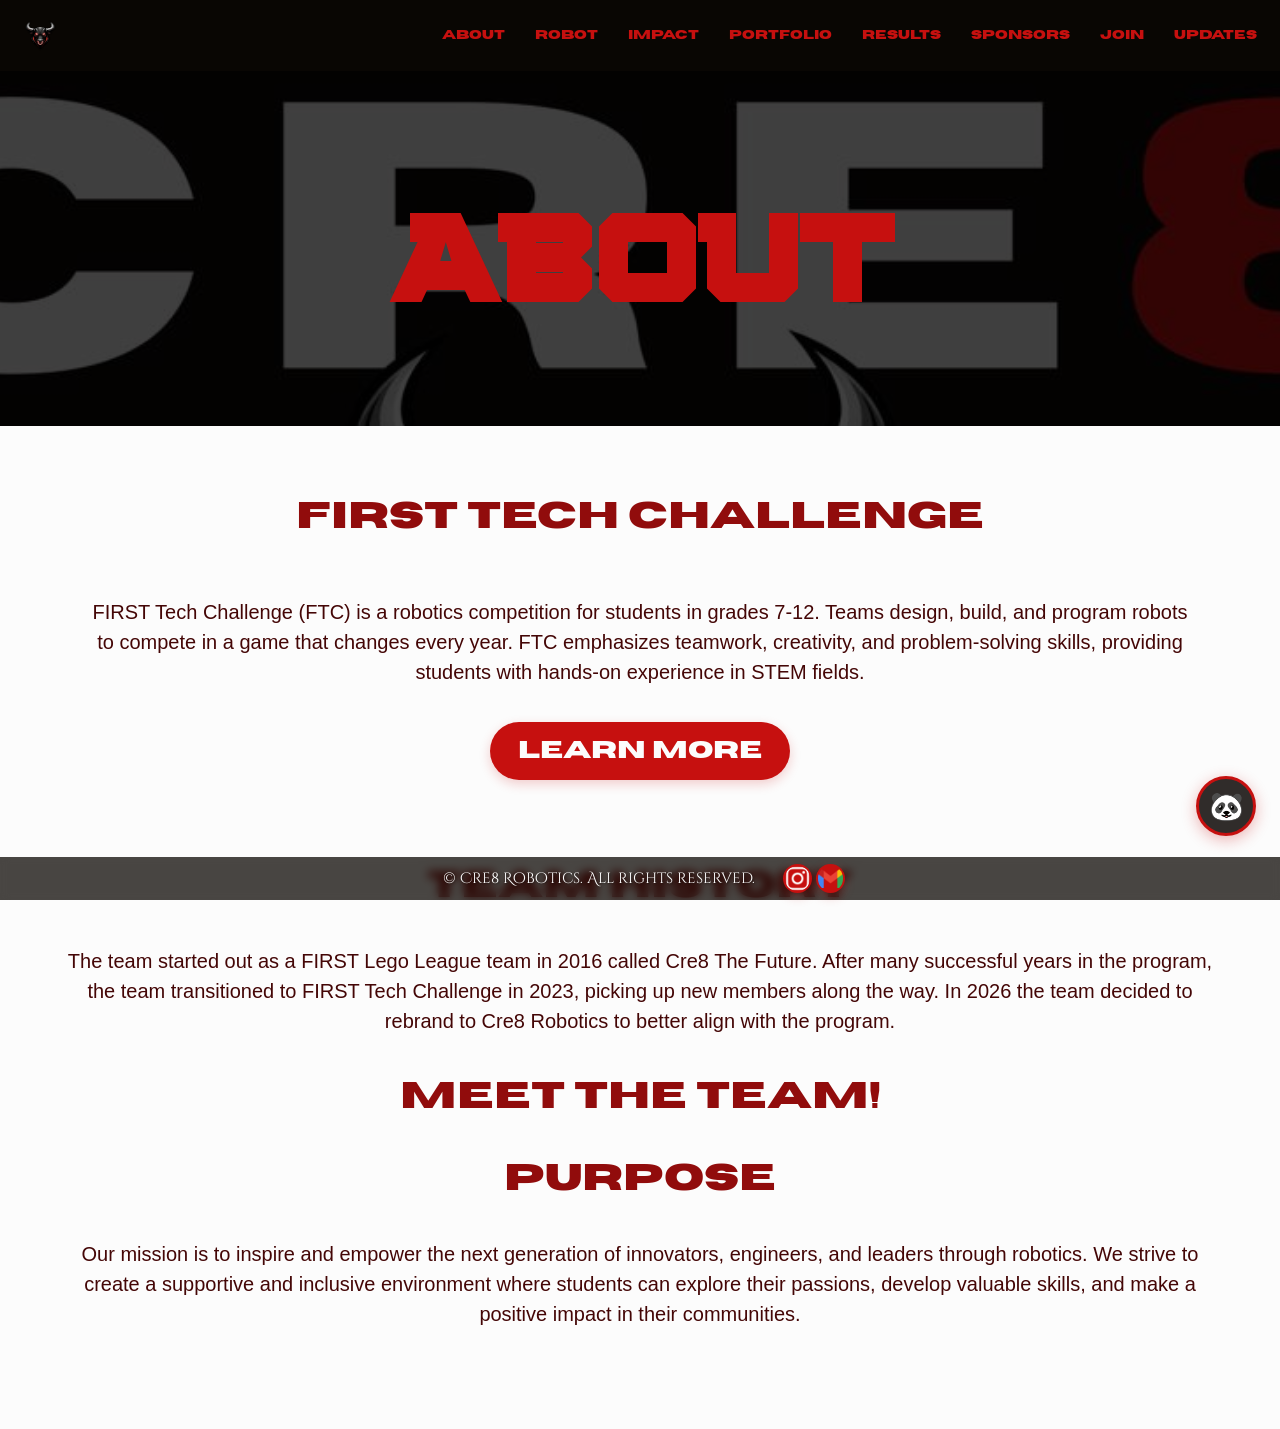
==== commit 845e7954: "added sponsors, updated design, added chatbot" ====
--- a/about.html
+++ b/about.html
@@ -25,9 +25,11 @@
         <h3>Purpose</h3>
         <p>Our mission is to inspire and empower the next generation of innovators, engineers, and leaders through robotics. We strive to create a supportive and inclusive environment where students can explore their passions, develop valuable skills, and make a positive impact in their communities.</p>
         <div class="bottom"></div>
+        <div id="chatbot"></div>
         <div id="footer"></div>
         <script src="members.js"></script>
         <script src="header.js"></script>
         <script src="footer.js"></script>
+        <script src="chatbot.js"></script>
     </body>
 </html>
--- a/style.css
+++ b/style.css
@@ -1,3 +1,11 @@
+/* ==========================================================
+   CRE8 ROBOTICS MASTER STYLE MATRIX
+   ========================================================== */
+
+html {
+    scroll-behavior: smooth; /* Fluid luxury scroll transitions */
+}
+
 /* ================= BODY & GLOBAL ================= */
 body {
     margin: 0px;
@@ -11,7 +19,7 @@
 div.title {
     background-image: url("banner.jpg");
     background-blend-mode: color-burn;
-    background-attachment:fixed;
+    background-attachment: fixed;
     padding: 100px 20px;
     background-color: rgba(0, 0, 0, 0.75);
     background-size: cover;
@@ -35,38 +43,6 @@
 }
 
 /* ================= TITLEBAR / NAV ================= */
-
-div.titlebar img {
-    height: 35px;
-    width: auto;
-    margin: 0px;
-    padding: 0px;
-    border-radius: 0px;
-    size: contain;
-}
-
-a.titlebar-link {
-    display: flex;
-    padding: 5px 10px;
-    font-size: clamp(9px, 1.5vw, 12px);
-    color: #c6100f;
-    font-family: "Horizon";
-    font-weight: bold;
-    text-decoration: none;
-    text-align: center;
-    margin: 5px;
-    transition: all 0.3s ease;
-}
-
-div.titlebar a.active {
-    text-decoration: underline;
-}
-
-a.titlebar-link:hover {
-    color: #910c0c;
-}
-
-/* Titlebar container */
 .titlebar {
     position: fixed;
     top: 0;
@@ -75,20 +51,50 @@
     box-sizing: border-box;
     background-color: rgba(12, 8, 5, 0.75);
     backdrop-filter: blur(10px);
-
     display: flex;
     justify-content: space-between;
     align-items: center;
     z-index: 1000;
 }
 
-/* Logo */
+div.titlebar img {
+    height: 35px;
+    width: auto;
+    margin: 0px;
+    padding: 0px;
+    border-radius: 0px;
+    object-fit: contain; /* FIXED: Corrected invalid 'size: contain' */
+}
+
+a.titlebar-link {
+    display: flex;
+    padding: 5px 10px;
+    font-size: clamp(9px, 1.5vw, 12px);
+    color: #c6100f;
+    font-family: "Horizon";
+    font-weight: bold;
+    text-decoration: none;
+    text-align: center;
+    margin: 5px;
+    transition: color 0.3s ease; /* OPTIMIZED: Avoided global 'all' conflict */
+}
+
+div.titlebar a.active {
+    text-decoration: underline;
+}
+
+a.titlebar-link:hover {
+    color: #fcfcfc;
+}
+
+/* Logo Interactions */
 .titlebar-link img {
     height: 30px;
+    transition: transform 0.4s cubic-bezier(0.175, 0.885, 0.32, 1.275);
 }
 
 .titlebar-link img:hover {
-    transform: scale(1.1);
+    transform: scale(1.15) rotate(-3deg); /* UPGRADED: Dynamic mechanical snap twist */
     cursor: pointer;
 }
 
@@ -100,7 +106,6 @@
 /* Desktop nav links */
 .nav-links {
     display: flex;
-    /* gap: 10px; */
 }
 
 /* Hamburger icon (hidden on desktop) */
@@ -119,7 +124,7 @@
     border-radius: 2px;
 }
 
-/* ---------- MOBILE ---------- */
+/* ---------- MOBILE NAVIGATION ---------- */
 @media (max-width: 900px) {
     .hamburger {
         display: flex;
@@ -133,17 +138,15 @@
         flex-direction: column;
         align-items: center;
         background-color: rgba(12, 8, 5, 0.9);
-
         max-height: 0;
         overflow: hidden;
-        transition: all 0.3s ease;
+        transition: max-height 0.3s ease, padding 0.3s ease;
         padding: 0;
     }
 
     /* Show menu when checked */
-    #nav-toggle:checked~.nav-links {
+    #nav-toggle:checked ~ .nav-links {
         max-height: 400px;
-        /* enough to fit all links */
         padding: 10px 10px;
     }
 
@@ -170,7 +173,6 @@
     border-radius: 12px;
     object-fit: cover;
     margin: 0 auto;
-    transition: transform 0.3s ease;
     display: block;
 }
 
@@ -189,7 +191,7 @@
     width: auto;
     height: auto;
     margin: 15px;
-    padding: 15px 15px;
+    padding: 15px 28px;
     font-size: clamp(10px, 2.5vw, 24px);
     color: #fcfcfc;
     background-color: #c6100f;
@@ -197,9 +199,18 @@
     text-align: center;
     text-decoration: none;
     border-radius: clamp(20px, 5vw, 48px);
-    transition: all 0.3s ease;
-    justify-content: center;
-    align-items: center;
+    box-shadow: 0 4px 12px rgba(198, 16, 15, 0.2);
+    align-items: center;
+    justify-content: center;
+    transition: transform 0.4s cubic-bezier(0.175, 0.885, 0.32, 1.275),
+                background-color 0.3s ease,
+                box-shadow 0.4s ease;
+}
+
+a.button:hover {
+    background-color: #910c0c;
+    transform: translateY(-5px) scale(1.03);
+    box-shadow: 0 8px 22px rgba(145, 12, 12, 0.4);
 }
 
 a.media.button {
@@ -207,12 +218,10 @@
     width: clamp(10px, 1vw, 20px);
     display: flex;
     margin: 2px;
-    size: contain;
     padding: 8px;
-    background-color:
-        #c6100f;
+    background-color: #c6100f;
     border-radius: 20px;
-    transition: all 0.3s ease;
+    transition: transform 0.3s ease, background-color 0.3s ease;
 }
 
 a.media.button img {
@@ -224,15 +233,15 @@
     border-radius: 12px;
 }
 
+a.media.button img:hover {
+    filter: brightness(1.2);
+    cursor: pointer;
+}
+
 a.media.button:hover {
-    background-color:
-        #910c0c;
-    scale: 1.05;
-}
-
-a.button:hover {
     background-color: #910c0c;
-    scale: 1.15;
+    transform: scale(1.05);
+    cursor: pointer;
 }
 
 /* ================= STATS / CARDS ================= */
@@ -241,7 +250,7 @@
     flex-wrap: wrap;
     justify-content: center;
     gap: 20px;
-    margin: 30px 20px;
+    margin: 30px clamp(10px, 3vw, 40px);;
 }
 
 div.card {
@@ -249,35 +258,60 @@
     background-color: #ecdbdb;
     padding: 20px;
     margin: 5px;
-    border-radius: 10px;
+    border-radius: 12px;
     display: flex;
     flex-direction: column;
     justify-content: flex-start;
     align-items: center;
-    transition: all 0.3s ease;
+
+    /* NO BORDER ARCHITECTURE */
+    border: none;
+    box-shadow: 0 4px 12px rgba(12, 8, 5, 0.04);
+    will-change: transform, box-shadow;
+
+    /* Smoothly animates the face color and shadow depth simultaneously */
+    transition: transform 0.4s cubic-bezier(0.165, 0.84, 0.44, 1),
+                box-shadow 0.4s cubic-bezier(0.165, 0.84, 0.44, 1),
+                background-color 0.3s ease;
+}
+
+div.card:hover {
+    transform: translateY(-8px) scale(1.03);
+    background-color: #f3e6e6; /* Fluid shifts to a cleaner, brighter face */
+
+    /* PREMIUM DEPTH BLEND: A soft ambient shadow drop mixed with a warm brand undertone */
+    box-shadow: 0 16px 32px rgba(12, 8, 5, 0.12),
+                0 4px 14px rgba(198, 16, 15, 0.05);
 }
 
 div.card.mega {
     width: 90%;
     background-color: #ecdbdb;
-    padding: 20px;
-    margin: 5px;
-    border-radius: 10px;
-    justify-content: center;
-    transition: all 0.3s ease;
+    padding: 25px;
+    margin: 30px 20px;
+    border-radius: 12px;
+    box-shadow: 0 6px 15px rgba(0, 0, 0, 0.25);
+    transition: transform 0.4s cubic-bezier(0.165, 0.84, 0.44, 1),
+                box-shadow 0.4s cubic-bezier(0.165, 0.84, 0.44, 1);
     display: flex;
     flex-direction: row;
     flex-wrap: wrap;
     align-items: top;
-    margin: 30px 20px;
+    justify-content: center;
     gap: 20px;
 }
 
+div.card.mega:hover {
+    transform: translateY(-4px) scale(1.01);
+    box-shadow: 0 14px 35px rgba(12, 8, 5, 0.12);
+    background-color: #f1e0e0;
+}
+
 #updates {
     display: flex;
     flex-wrap: wrap;
-    justify-content: center; /* center horizontally */
-    align-items: flex-start; /* align cards at the top */
+    justify-content: center;
+    align-items: flex-start;
     gap: 20px;
     margin: 30px 20px;
 }
@@ -289,22 +323,18 @@
     object-fit: cover;
     margin-bottom: 12px;
     flex-shrink: 0;
-    transition: transform 0.3s ease;
-}
-
-div.card p {
-    margin: 5px;
-}
+}
+
+div.card p { margin: 5px; }
 
 div.card.mega img {
     width: 25%;
     height: auto;
     border-radius: 12px;
     object-fit: cover;
-    transition: transform 0.3s ease;
-}
-
-div.card.mega h4 {
+}
+
+div.card.mega h4, div.card.mega h3 {
     width: 100%;
     display: flex;
     flex-direction: column;
@@ -313,17 +343,13 @@
 }
 
 div.card.mega p {
-    width: 35%;
+    flex: 1;
+    min-width: 250px;
     display: flex;
     flex-direction: column;
     gap: 16px;
     text-align: left;
     line-height: 1.5;
-}
-
-div.card:hover {
-    /* padding: 40px; */
-    scale: 1.05;
 }
 
 /* ================= ROBOT SECTION ================= */
@@ -342,18 +368,19 @@
     height: auto;
     border-radius: 12px;
     object-fit: cover;
-    transition: transform 0.3s ease;
 }
 
 img {
     border-radius: 12px;
     object-fit: cover;
-    transition: transform 0.3s ease;
+    will-change: transform;
+    transition: transform 0.5s cubic-bezier(0.15, 0.85, 0.45, 1), filter 0.3s ease;
 }
 
 img:hover {
-    transform: scale(1.05);
-    cursor:default;
+    transform: scale(1.03);
+    filter: brightness(1.03);
+    cursor: default;
 }
 
 div.robot-text {
@@ -364,8 +391,123 @@
     padding: 20px;
 }
 
-/* ================= SPONSORS ================= */
-
+/* ================= LOADING SPINNER & ACCORDIONS ================= */
+.spinner {
+    margin: 20px auto;
+    width: 40px;
+    height: 40px;
+    border: 5px solid #ecdbdb;
+    border-top-color: #910c0c;
+    border-radius: 50%;
+
+    /* THE FIX: Smooth hardware rendering hint */
+    will-change: transform;
+    animation: spin 0.8s linear infinite; /* Slightly faster snap rotation */
+}
+
+@keyframes spin {
+    0% { transform: rotate(0deg); }
+    100% { transform: rotate(360deg); }
+}
+
+details {
+    width: 100%;
+    margin-top: 10px;
+    transition: all 0.3s ease;
+    text-align: center;
+    font-family: "Roboto", sans-serif;
+}
+
+details summary {
+    cursor: pointer;
+    user-select: none;
+    font-weight: bold;
+    padding: 6px 0;
+}
+
+details > summary { list-style: none; }
+details > summary::-webkit-details-marker { display: none; }
+
+details summary::before {
+    content: "▶";
+    display: inline-block;
+    margin-right: 6px;
+    transition: transform 0.3s ease;
+}
+
+details[open] summary::before {
+    transform: rotate(90deg);
+}
+
+details.details-content {
+    display: flex;
+    justify-content: center;
+    align-items: center;
+}
+
+/* ================= MATCH LOG BOARDS ================= */
+div.card.match {
+    border-color: #440606;
+    border-style: solid;
+    width: 80%;
+    border-width: 6px;
+    display: grid;
+    grid-template-columns: 1fr 1fr;
+    justify-items: center;
+    align-items: center;
+    justify-self: center;
+    text-align: center;
+    margin: 20px;
+    gap: 10px;
+}
+.item1 {
+  grid-column: 1 / span 2;
+}
+
+span.win {
+    background: linear-gradient(120deg, rgba(198, 16, 15, 0.15) 0%, rgba(198, 16, 15, 0.05) 100%);
+    padding: 2px 20px;
+    border-radius: 4px;
+    font-weight: bold;
+    border-bottom: 2px solid #c6100f; /* Sleek structural underline badge replacement */
+}
+
+/* ================= ACCOLADE TEXT BADGES ================= */
+div.badges {
+    display: flex;
+    flex-wrap: wrap;
+    justify-content: center;
+    align-items: center;
+    gap: 40px;
+    width: 100%;
+    margin: 5px;
+    padding: 20px;
+}
+
+badge {
+    background-color: #c6100f;
+    color: #fcfcfc;
+    font-family: "Cinzel Decorative", serif;
+    font-size: clamp(20px, 3vw, 28px);
+    font-weight: bold;
+    text-align: center;
+    padding: 15px 25px; /* OPTIMIZED: Unified balanced block metrics */
+    border-radius: 14px;
+    border: 1px solid rgba(252, 252, 252, 0.2);
+    box-shadow: 0 4px 10px rgba(0, 0, 0, 0.15);
+    transition: transform 0.3s cubic-bezier(0.25, 0.8, 0.25, 1),
+                background-color 0.3s ease,
+                box-shadow 0.3s ease;
+}
+
+badge:hover {
+    transform: scale(1.06) translateY(-2px);
+    background-color: #440606;
+    box-shadow: 0 8px 20px rgba(12, 8, 5, 0.3);
+    cursor: default;
+}
+
+/* ================= CORPORATE SPONSORS ================= */
 #sponsors {
     display: flex;
     flex-wrap: wrap;
@@ -375,19 +517,25 @@
 }
 
 #sponsors img {
-    object-fit: contain;      /* keeps the logo fully visible */
-    width: auto;             /* reasonable default size */
-    height: 6vw;             /* preserves aspect ratio */
+    object-fit: contain;
+    width: auto;
+    height: 6vw;
     margin: 10px;
-    transition: transform 0.3s ease;
+    transition: transform filter 0.3s ease;
     cursor: pointer;
+    filter: grayscale(20%) opacity(0.7);
+}
+
+#sponsors img:hover {
+    transform: scale(1.08);
+    filter: grayscale(0%) opacity(1); /* Pops back into full color on hover */
 }
 
 div.bottom {
     margin-bottom: 100px;
 }
 
-/* ================= FOOTER ================= */
+/* ================= SYSTEM FOOTER ================= */
 div.footer {
     position: fixed;
     bottom: 0;
@@ -410,27 +558,29 @@
     padding-right: 2vw;
 }
 
+/* ================= LOCAL FONTS CORE ================= */
 @font-face {
+    font-display: swap;
     font-family: 'Squartiqa 4F';
     src: local('Squartiqa 4F Regular'), local('Squartiqa-4F-Regular'),
-        url('Squartiqa4F.woff2') format('woff2'),
-        url('Squartiqa4F.woff') format('woff'),
-        url('Squartiqa4F.ttf') format('truetype');
+         url('Squartiqa4F.woff2') format('woff2'),
+         url('Squartiqa4F.woff') format('woff'),
+         url('Squartiqa4F.ttf') format('truetype');
     font-weight: 400;
     font-style: normal;
-  }
+}
 
 @font-face {
     font-family: 'Horizon';
     src: local('Horizon'),
-        url("Horizon.woff2") format("woff2"),
-        url("Horizon.otf") format("opentype");
+         url("Horizon.woff2") format("woff2"),
+         url("Horizon.otf") format("opentype");
     font-weight: normal;
     font-style: normal;
     font-display: swap;
 }
 
-/* ================= TEXT STYLING ================= */
+/* ================= TYPOGRAPHY MATRIX ================= */
 h2 {
     font-size: clamp(30px, 4vw, 75px);
     color: #fff;
@@ -468,67 +618,281 @@
     font-family: "Roboto", sans-serif;
 }
 
-/* ================= MEDIA QUERIES ================= */
+/* ================= RESPONSIVE VIEWPORT BREAKPOINTS ================= */
 @media (max-width: 768px) {
-    div.robot {
-        flex-direction: column;
-        text-align: center;
-    }
-
-    div.robot-text {
-        align-items: left;
-        padding: 15px;
-    }
-
-    div.card {
-        flex: 1 1 100%;
-        max-width: 100%;
-    }
-    div.card.mega {
-        flex: 1 1 100%;
-        max-width: 100%;
-        margin: 0px;
-    }
-
-    div.card:hover {
-        padding: 30px;
-    }
-
-    #sponsors img {
-        height: 13vw;
-        border-radius: 2px;
-    }
-
-    div.card.mega img {
+    div.robot { flex-direction: column; text-align: center; }
+    div.robot-text { align-items: left; padding: 15px; }
+    div.card { flex: 1 1 100%; max-width: 100%; }
+    div.card.mega { flex: 1 1 100%; max-width: 100%; margin: 0px; }
+    div.card:hover { padding: 30px; }
+    #sponsors img { height: 13vw; border-radius: 2px; }
+    div.card.mega img { width: 100%; height: auto; }
+    div.card.mega p { width: 100%; text-align: left; }
+    h1, h2, h3, h4, p { text-align: center; }
+    h4.bullet { text-align: left; }
+    div.title { padding: 25px 15px; }
+}
+
+/* ==========================================================
+   PO THE MASCOT'S BRAND-MATCHED CHAT WIDGET STYLES
+   ========================================================== */
+
+/* --- FLOATING LAUNCH BUTTON --- */
+#chat-widget-button {
+    position: fixed;
+    bottom: 64px;
+    right: 24px;
+    width: 60px;
+    height: 60px;
+    background-color: rgba(12, 8, 5, 0.85);
+    color: #ffffff;
+    border: 3px solid #c6100f;
+    border-radius: 50%;
+    cursor: pointer;
+    box-shadow: 0 4px 15px rgba(198, 16, 15, 0.3);
+    display: flex;
+    align-items: center;
+    justify-content: center;
+    font-size: 28px;
+    z-index: 9999;
+    backdrop-filter: blur(10px);
+    -webkit-backdrop-filter: blur(10px);
+    will-change: transform, box-shadow;
+    transition: transform 0.3s cubic-bezier(0.175, 0.885, 0.32, 1.275),
+                background-color 0.3s ease,
+                box-shadow 0.3s ease;
+}
+
+#chat-widget-button:hover {
+    transform: scale(1.1) rotate(15deg);
+    background-color: #c6100f;
+    box-shadow: 0 6px 20px rgba(198, 16, 15, 0.6);
+}
+
+/* --- THE MAIN DIALOG PANEL --- */
+#chat-widget-box {
+    position: fixed;
+    bottom: 136px;
+    right: 24px;
+    width: 365px;
+    height: 520px;
+    z-index: 9999;
+    display: none; /* Controlled by your JS toggle toggleState */
+    flex-direction: column;
+    overflow: hidden;
+
+    /* PREMIUM GLASSMORPHISM REFACTOR */
+    background-color: rgba(252, 252, 252, 0.75);
+    backdrop-filter: blur(24px);
+    -webkit-backdrop-filter: blur(24px);
+    border: 1px solid rgba(255, 255, 255, 0.45);
+    border-radius: 16px;
+    box-shadow: 0 12px 40px rgba(12, 8, 5, 0.18);
+
+    will-change: transform;
+    transition: transform 0.3s cubic-bezier(0.165, 0.84, 0.44, 1);
+}
+
+#chat-widget-box.active {
+    display: flex !important;
+}
+
+/* --- INTERFACE HEADER --- */
+.chat-header {
+    background-color: #0c0805;
+    padding: 16px 20px;
+    display: flex;
+    align-items: center;
+    justify-content: space-between;
+    border-bottom: 2px solid #c6100f; /* Razor-thin signature element divider */
+}
+
+.chat-header span {
+    display: flex;
+    align-items: center;
+    gap: 10px;
+    font-family: "Horizon", sans-serif;
+    font-size: 13px;
+    color: #fcfcfc;
+    letter-spacing: 1px;
+    text-transform: uppercase;
+}
+
+.close-btn {
+    cursor: pointer;
+    font-size: 20px;
+    color: #c6100f;
+    transition: transform 0.2s cubic-bezier(0.175, 0.885, 0.32, 1.275), color 0.2s ease;
+}
+
+.close-btn:hover {
+    color: #fcfcfc; /* Flashes crisp white to stand out sharply against the dark bar */
+    transform: scale(1.15);
+}
+
+/* --- CONVERSATION VIEWPORT --- */
+.chat-messages {
+    flex: 1;
+    padding: 20px;
+    overflow-y: auto;
+    display: flex;
+    flex-direction: column;
+    gap: 12px;
+    background-color: transparent; /* Allows glass backdrop filters to show through beautifully */
+}
+
+/* --- MESSAGING SPEECH BUBBLES --- */
+.message {
+    max-width: 80%;
+    padding: 10px 14px;
+    border-radius: 12px;
+    font-size: 14px;
+    line-height: 1.45;
+    word-wrap: break-word;
+    font-family: "Roboto", sans-serif;
+    box-sizing: border-box;
+}
+
+.message.user {
+    background-color: #c6100f;
+    color: #fcfcfc;
+    align-self: flex-end;
+    border-bottom-right-radius: 4px; /* Distinct conversational alignment snap */
+    box-shadow: 0 4px 12px rgba(198, 16, 15, 0.15);
+}
+
+.message.bot {
+    background-color: rgba(236, 219, 219, 0.65); /* Soft, brand-tinted translucent plate */
+    color: #0c0805;
+    align-self: flex-start;
+    border-bottom-left-radius: 4px;
+    border: 1px solid rgba(198, 16, 15, 0.1);
+}
+
+/* --- SUBMISSION SYSTEM FIELD BAR --- */
+.chat-input-area {
+    display: flex;
+    padding: 14px 16px;
+    background-color: #0c0805;
+    border-top: 1px solid rgba(198, 16, 15, 0.25);
+    gap: 10px;
+    align-items: center;
+}
+
+.chat-input-area input {
+    flex: 1;
+    background-color: rgba(255, 255, 255, 0.07);
+    border: 1px solid rgba(255, 255, 255, 0.12);
+    color: #ffffff;
+    padding: 10px 14px;
+    border-radius: 8px;
+    font-size: 14px;
+    outline: none;
+    font-family: "Roboto", sans-serif;
+    transition: background-color 0.2s ease, border-color 0.2s ease, box-shadow 0.2s ease;
+}
+
+/* Technical neon bloom when user is engaged */
+.chat-input-area input:focus {
+    background-color: rgba(255, 255, 255, 0.12);
+    border-color: #c6100f;
+    box-shadow: 0 0 12px rgba(198, 16, 15, 0.35);
+}
+
+.chat-input-area button {
+    background-color: #c6100f;
+    color: #fcfcfc;
+    border: none;
+    padding: 10px 16px;
+    border-radius: 8px;
+    cursor: pointer;
+    font-family: "Horizon", sans-serif;
+    font-size: 11px;
+    font-weight: bold;
+    letter-spacing: 0.8px;
+    text-transform: uppercase;
+    transition: background-color 0.2s ease, transform 0.1s ease;
+}
+
+.chat-input-area button:hover {
+    background-color: #910c0c;
+    transform: scale(1.03);
+}
+
+/* --- TELEMETRY THREAD PROTECTION LOCKS --- */
+.chat-input-area input:disabled,
+.chat-input-area button:disabled {
+    background-color: rgba(236, 219, 219, 0.2) !important;
+    color: rgba(252, 252, 252, 0.4) !important;
+    border-color: transparent !important;
+    cursor: not-allowed;
+    opacity: 0.6;
+    box-shadow: none !important;
+    transform: none !important;
+}
+
+/* ==========================================================
+   MOBILE RESPONSIVE OVERRIDES (TABLETS & PHONES)
+   ========================================================== */
+@media screen and (max-width: 500px) {
+    /* 1. Adjust the floating launch button so it doesn't crowd the corner */
+    #chat-widget-button {
+        bottom: 56px;
+        right: 16px;
+        width: 54px;
+        height: 54px;
+        font-size: 24px;
+    }
+
+    /* 2. Transform the chat panel into a sleek bottom-sheet layout */
+    #chat-widget-box {
+        bottom: 0;
+        right: 0;
         width: 100%;
-        height: auto;
-        border-radius: 12px;
-        object-fit: cover;
-        transition: transform 0.3s ease;
-    }
-
-    div.card.mega p {
-        width: 100%;
-        display: flex;
-        flex-direction: column;
-        gap: 16px;
-        text-align: left;
-        line-height: 1.5;
-    }
-
-    h1,
-    h2,
-    h3,
-    h4,
-    p {
-        text-align: center;
-    }
-
-    h4.bullet {
-        text-align: left;
-    }
-
-    div.title {
-        padding: 25px 15px;
-    }
-}
+        /* Subtracting 16px leaves room to see the host site header if needed,
+           or change to 100% for an absolute full-screen takeover */
+        height: 85vh;
+        border-radius: 20px 20px 0 0; /* Smooth rounded top corners only */
+        border-left: none;
+        border-right: none;
+        border-bottom: none;
+        box-shadow: 0 -8px 32px rgba(12, 8, 5, 0.25);
+    }
+
+    /* 3. Increase padding inside the viewport for easy tapping */
+    .chat-header {
+        padding: 18px 16px;
+    }
+
+    .close-btn {
+        padding: 8px; /* Greatly increases the actionable touch target area */
+        font-size: 26px;
+    }
+
+    .chat-messages {
+        padding: 16px;
+        gap: 10px;
+    }
+
+    .message {
+        max-width: 85%; /* Give message text a wider tracking row on small screens */
+        padding: 12px 14px;
+        font-size: 15px; /* Slightly larger text to completely bypass iOS auto-zoom */
+    }
+
+    /* 4. Optimize input field so mobile keyboards don't distort layout */
+    .chat-input-area {
+        padding: 12px 12px calc(12px + env(safe-area-inset-bottom)); /* Protects iOS home bar */
+        gap: 8px;
+    }
+
+    .chat-input-area input {
+        padding: 12px;
+        font-size: 16px; /* CRITICAL: Must be at least 16px to prevent iOS Safari from forces zooming input fields */
+    }
+
+    .chat-input-area button {
+        padding: 12px 14px;
+        font-size: 12px;
+    }
+}
